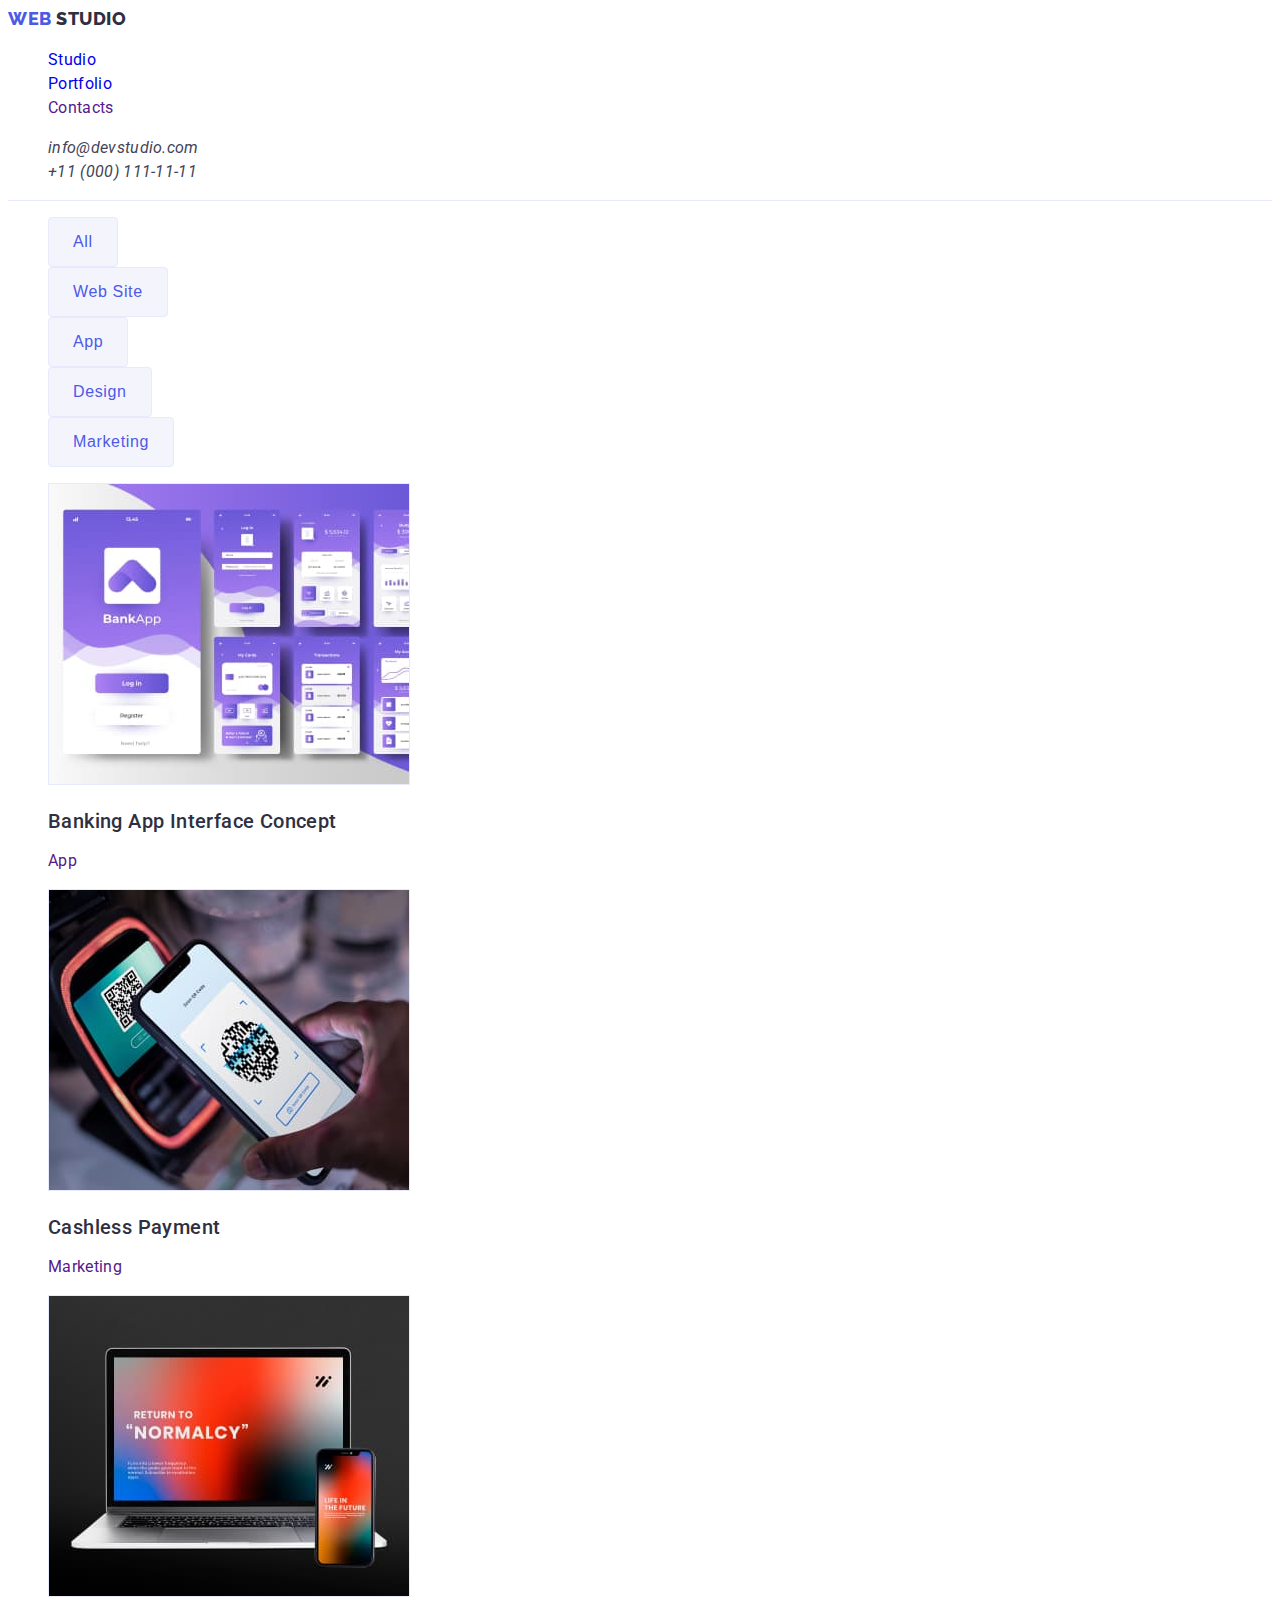
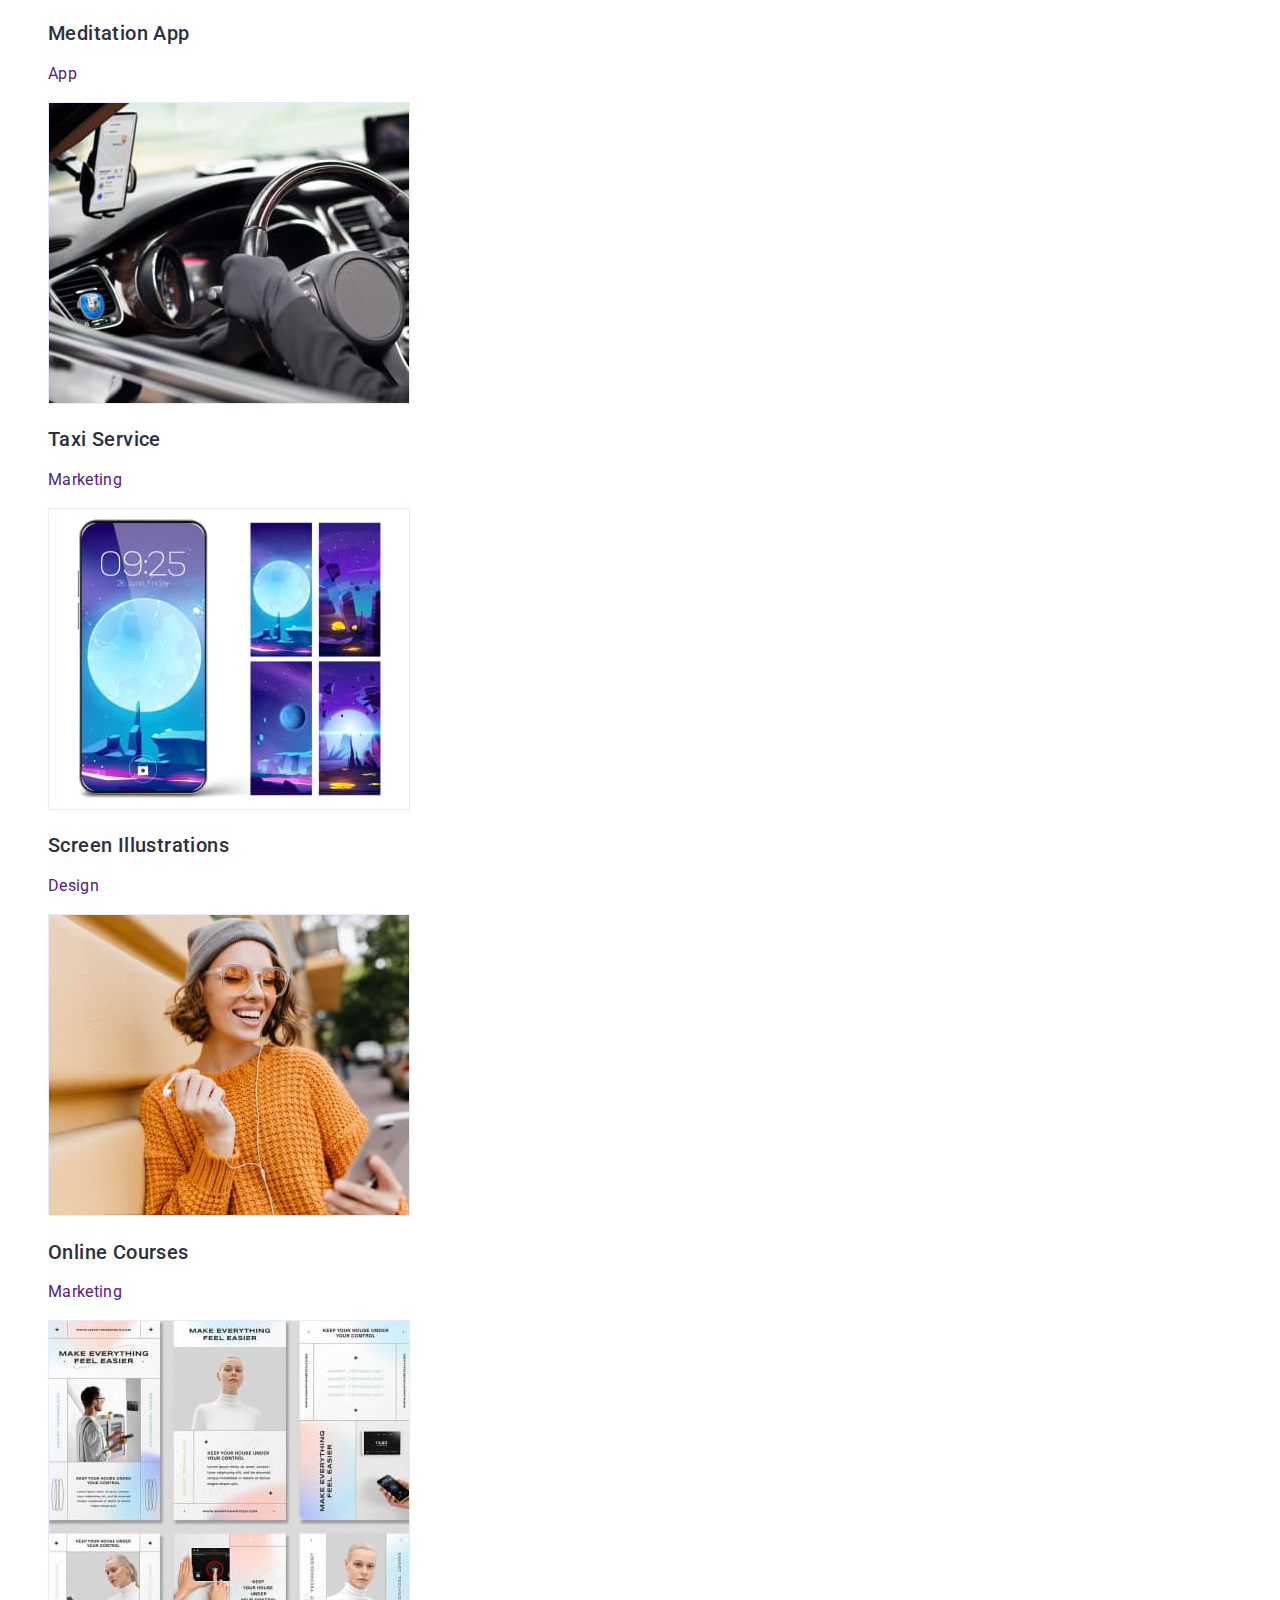
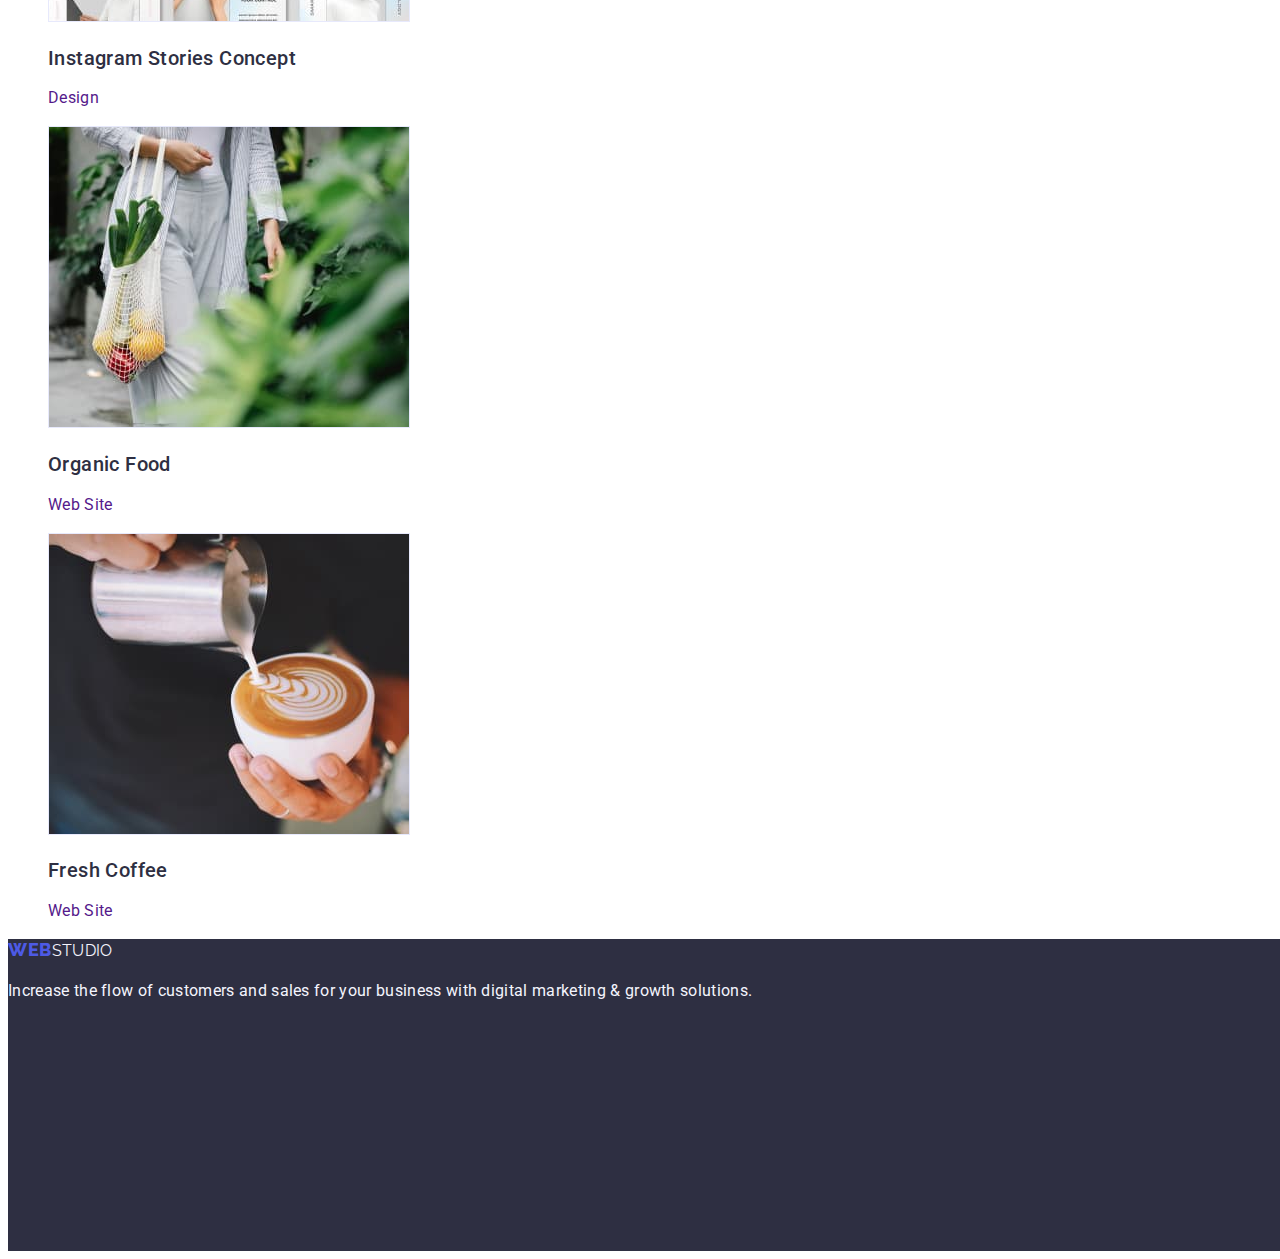
==== portfolio.html @ 2ecec420 "send" ====
<!DOCTYPE html>
<html lang="en">
  <head>
    <meta charset="UTF-8" />
    <meta http-equiv="X-UA-Compatible" content="IE=edge" />
    <meta name="viewport" content="width=device-width, initial-scale=1.0" />
    <title>Portfolio</title>
    <link rel="stylesheet" href="./css/styles.css" />
    <link rel="preconnect" href="https://fonts.googleapis.com" />
    <link rel="preconnect" href="https://fonts.gstatic.com" crossorigin />
    <link
      href="https://fonts.googleapis.com/css2?family=Montserrat:wght@400;700&family=Raleway:wght@800&family=Roboto:wght@400;500;700;900&display=swap"
      rel="stylesheet"
    />
  </head>
  <body>
    <!-- Header section -->
    <header class="header">
      <nav class="navigation">
        <a class="logo link" href="./index.html"
          >Web <span class="colored-studio">Studio</span>
        </a>
        <!-- Navigation section -->
        <ul class="list">
          <li><a class="navigation link" href="./index.html">Studio</a></li>
          <li>
            <a class="navigation link" href="./portfolio.html">Portfolio</a>
          </li>
          <li><a class="navigation link" href="">Contacts</a></li>
        </ul>
      </nav>
      <!-- Contact section -->
      <address class="contact">
        <ul class="list">
          <li>
            <a class="contact-list link" href="mailto:info@devstudio.com">
              info@devstudio.com
            </a>
          </li>
          <li>
            <a class="contact-list link" href="tel:+110001111111">
              +11 (000) 111-11-11
            </a>
          </li>
        </ul>
      </address>
    </header>
    <!-- Filter section -->
    <main>
      <section>
        <h1 hidden>Menu</h1>
        <ul class="list">
          <li><button class="buttons-menu" type="button">All</button></li>
          <li><button class="buttons-menu" type="button">Web Site</button></li>
          <li><button class="buttons-menu" type="button">App</button></li>
          <li><button class="buttons-menu" type="button">Design</button></li>
          <li><button class="buttons-menu" type="button">Marketing</button></li>
        </ul>

        <!-- Menu section -->
        <ul class="list">
          <li>
            <a class="link" href="">
              <img class="portfolio-pics"
                src="./images1/portfolio/img-portfolio-1.jpg"
                alt="Image not found"
              />
              <h2 class="title-list">Banking App Interface Concept</h2>
              <p class="color-list text-sections">App</p>
            </a>
          </li>
          <li>
            <a class="link" href="">
              <img class="portfolio-pics"
                src="./images1/portfolio/img-portfolio-2.jpg"
                alt="Image not found"
              />
              <h2 class="title-list">Cashless Payment</h2>
              <p class="color-list text-sections">Marketing</p>
            </a>
          </li>
          <li>
            <a class="link" href="">
              <img class="portfolio-pics"
                src="./images1/portfolio/img-portfolio-3.jpg"
                alt="Image not found"
              />
              <h2 class="title-list">Meditation App</h2>
              <p class="color-list text-sections">App</p>
            </a>
          </li>
          <li>
            <a class="link" href="">
              <img class="portfolio-pics"
                src="./images1/portfolio/img-portfolio-4.jpg"
                alt="Image not found"
              />
              <h2 class="title-list">Taxi Service</h2>
              <p class="color-list text-sections">Marketing</p>
            </a>
          </li>
          <li>
            <a class="link" href="">
              <img class="portfolio-pics"
                src="./images1/portfolio/img-portfolio-5.jpg"
                alt="Image not found"
              />
              <h2 class="title-list">Screen Illustrations</h2>
              <p class="color-list text-sections">Design</p>
            </a>
          </li>
          <li>
            <a class="link" href="">
              <img class="portfolio-pics"
                src="./images1/portfolio/img-portfolio-6.jpg"
                alt="Image not found"
              />
              <h2 class="title-list">Online Courses</h2>
              <p class="color-list text-sections">Marketing</p>
            </a>
          </li>
          <li>
            <a class="link" href="">
              <img class="portfolio-pics"
                src="./images1/portfolio/img-portfolio-7.jpg"
                alt="Image not found"
              />
              <h2 class="title-list">Instagram Stories Concept</h2>
              <p class="color-list text-sections">Design</p>
            </a>
          </li>
          <li>
            <a class="link" href="">
              <img class="portfolio-pics"
                src="./images1/portfolio/img-portfolio-8.jpg"
                alt="Image not found"
              />
              <h2 class="title-list">Organic Food</h2>
              <p class="color-list text-sections">Web Site</p>
            </a>
          </li>
          <li>
            <a class="link" href="">
              <img class="portfolio-pics"
                src="./images1/portfolio/img-portfolio-9.jpg"
                alt="Image not found"
              />
              <h2 class="title-list">Fresh Coffee</h2>
              <p class="color-list text-sections">Web Site</p>
            </a>
          </li>
        </ul>
      </section>
    </main>
    <!-- Footer section -->
    <footer class="footer">
      <a class="logo link" href="./index.html"
        >Web<span class="footer-studio">Studio</span></a
      >
      <p class="footer-studio">
        Increase the flow of customers and sales for your business with digital
        marketing & growth solutions.
      </p>
    </footer>
  </body>
</html>
---- css/styles.css ----
/* General */

:root {
  --iris-color: #4d5ae5;
  --ocean-color: #404bbf;
  --navy-blue-color: #2e2f42;
  --green-color: #31d0aa;
  --slate-color: #434455;
  --cornflower-color: #e7e9fc;
  --light-slate-color: #8e8f99;
  --cloud-color: #f4f4fd;
  --navy-blue-modal-color: #2e2f42;
  --grey-color: #2e2f42;
  --white-color: #ffffff;
  --dairy-color: #fcfcfc;

  --main-font: "Roboto", sans-serif;
  --secondary-font: "Raleway", sans-serif;
}

/* Reset - скидання */
.link {
  text-decoration: none;
}

.list{
  list-style: none;
}

address{
  text-decoration: none;
}
/* Header */

.header{
  border-bottom: 1px solid #E7E9FC;
}

.logo {
  font-family: var(--secondary-font);
  font-weight: 800;
  font-size: 18px;
  line-height: 1.17;
  letter-spacing: 0.03em;
  color: var(--iris-color);
  text-transform: uppercase;
}

.colored-studio{
  font-weight: 800;
  font-size: 18px;
  line-height: 1.17;
  letter-spacing: 0.03em;
  text-transform: uppercase;
  color: var(--navy-blue-color);
}

.navigation-link {
  font-weight: 500;
  font-size: 16px;
  line-height: 1.5;
  letter-spacing: 0.02em;
  color: var(--navy-blue-color);
}

.navigation-link:hover,
.navigation-link:focus {
color: var(--ocean-color);
}
.team{
  background-color: var(--cloud-color);
  width: 1440px;
  height: 732px;
}

.contact-list{
  color: var(--slate-color);
 
}

/* Body */
body {
  font-family: var(--main-font);
  font-size: 16px;
  line-height: 24px;
  letter-spacing: 0.02em;
  color: #434455;
}



.title-sections{
  font-weight: 700;
  font-size: 36px;
  line-height: 40px;
  letter-spacing: 0.02em;
  text-transform: capitalize;
  color: var(--navy-blue-color);
}

.heading{
  font-style: normal;
  font-weight: 700;
  font-size: 56px;
  line-height: 1.07;
  text-align: center;
  letter-spacing: 0.02em;
  color: white;
}

.solution{
  background-color: var(--navy-blue-color);
}

.button-one{
  color: white;
  background-color: var(--iris-color);
  box-shadow: 0px 4px 4px rgba(0, 0, 0, 0.15);
  border-radius: 4px;
  align-items: center;
  letter-spacing: 0.04em;
  width: 169px;
  height: 56px;
}

.button-one:hover,
.button-one:focus{
  background-color: var(--ocean-color);
}

.title-list{
  font-weight: 500;
  font-size: 20px;
  line-height: 1.2;
  letter-spacing: 0.02em;
  color: var(--navy-blue-color);
}

.text{
  font-weight: 400;
  font-size: 16px;
  line-height: 1.5;
  letter-spacing: 0.02em;
  color: var(--slate-color);
}


.list-four{
  display: flex;
  flex-direction: column;
  justify-content: center;
  align-items: center;
  padding: 0px 0px 32px;
  width: 264px;
  height: 380px;
  background: #FFFFFF;
  box-shadow: 0px 1px 6px rgba(46, 47, 66, 0.08), 0px 1px 1px rgba(46, 47, 66, 0.16), 0px 2px 1px rgba(46, 47, 66, 0.08);
  border-radius: 0px 0px 4px 4px;

}

.pictures{
  border: 1px solid #E7E9FC;
}

.footer{
  background-color: var(--navy-blue-color);
  width: 1440px;
  height: 312px;
  left: 0px;
  top: 2280px;
}

.footer-studio{
font-weight: 400;
font-size: 16px;
line-height: 1.5;
letter-spacing: 0.02em;
color: var(--cloud-color);
}

/* Portfolio */

.portfolio-pics{
  border: 1px solid #E7E9FC;
  width: 360px;
height: 300px;
left: 0px;
top: 0px;
}

.buttons-menu{
  background-color: var(--cloud-color);
  border: 1px solid #E7E9FC;
  border-radius: 4px;
  color: var(--iris-color);
  font-weight: 500;
  font-size: 16px;
  line-height: 1.5;
  display: flex;
  align-items: center;
  text-align: center;
  letter-spacing: 0.04em;
  padding: 12px 24px;
}

.buttons-menu:hover,
.buttons-menu:focus {
background-color: var(--ocean-color);
color: white;
letter-spacing: 0.04em;
}
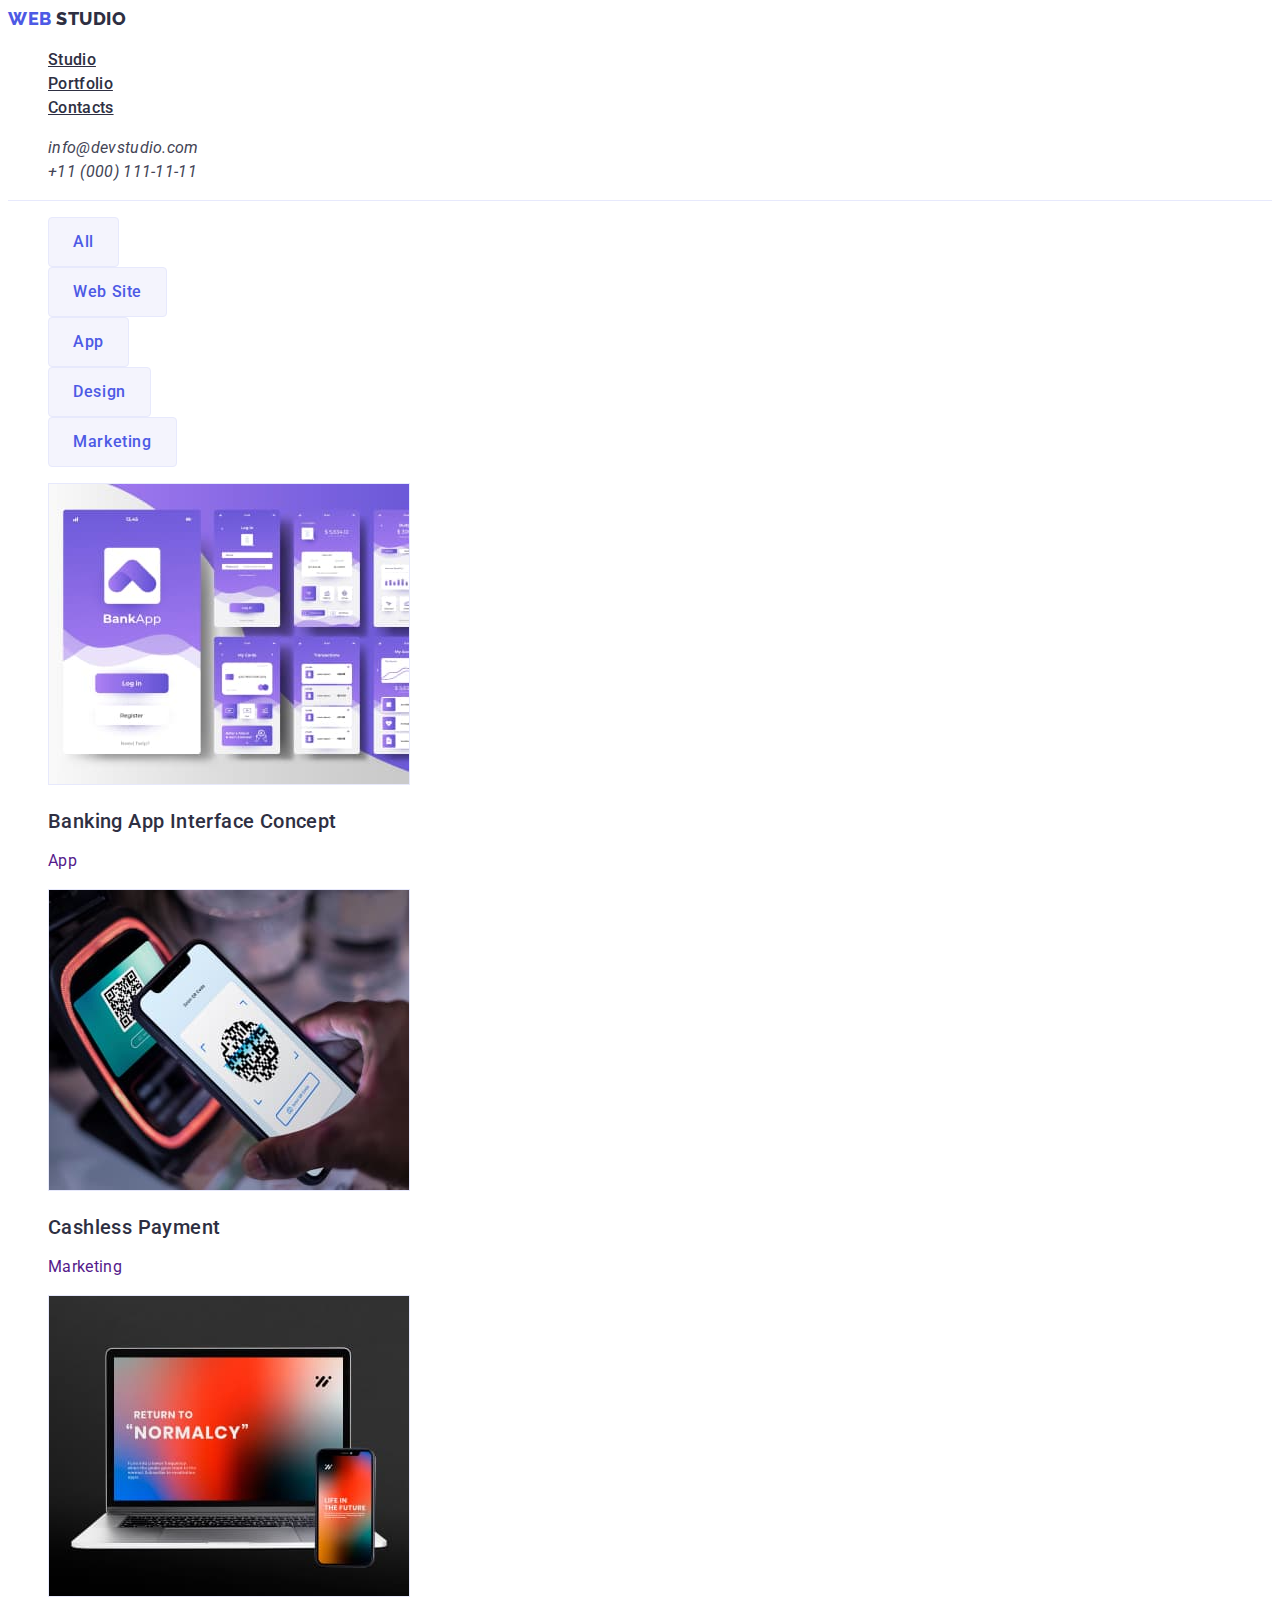
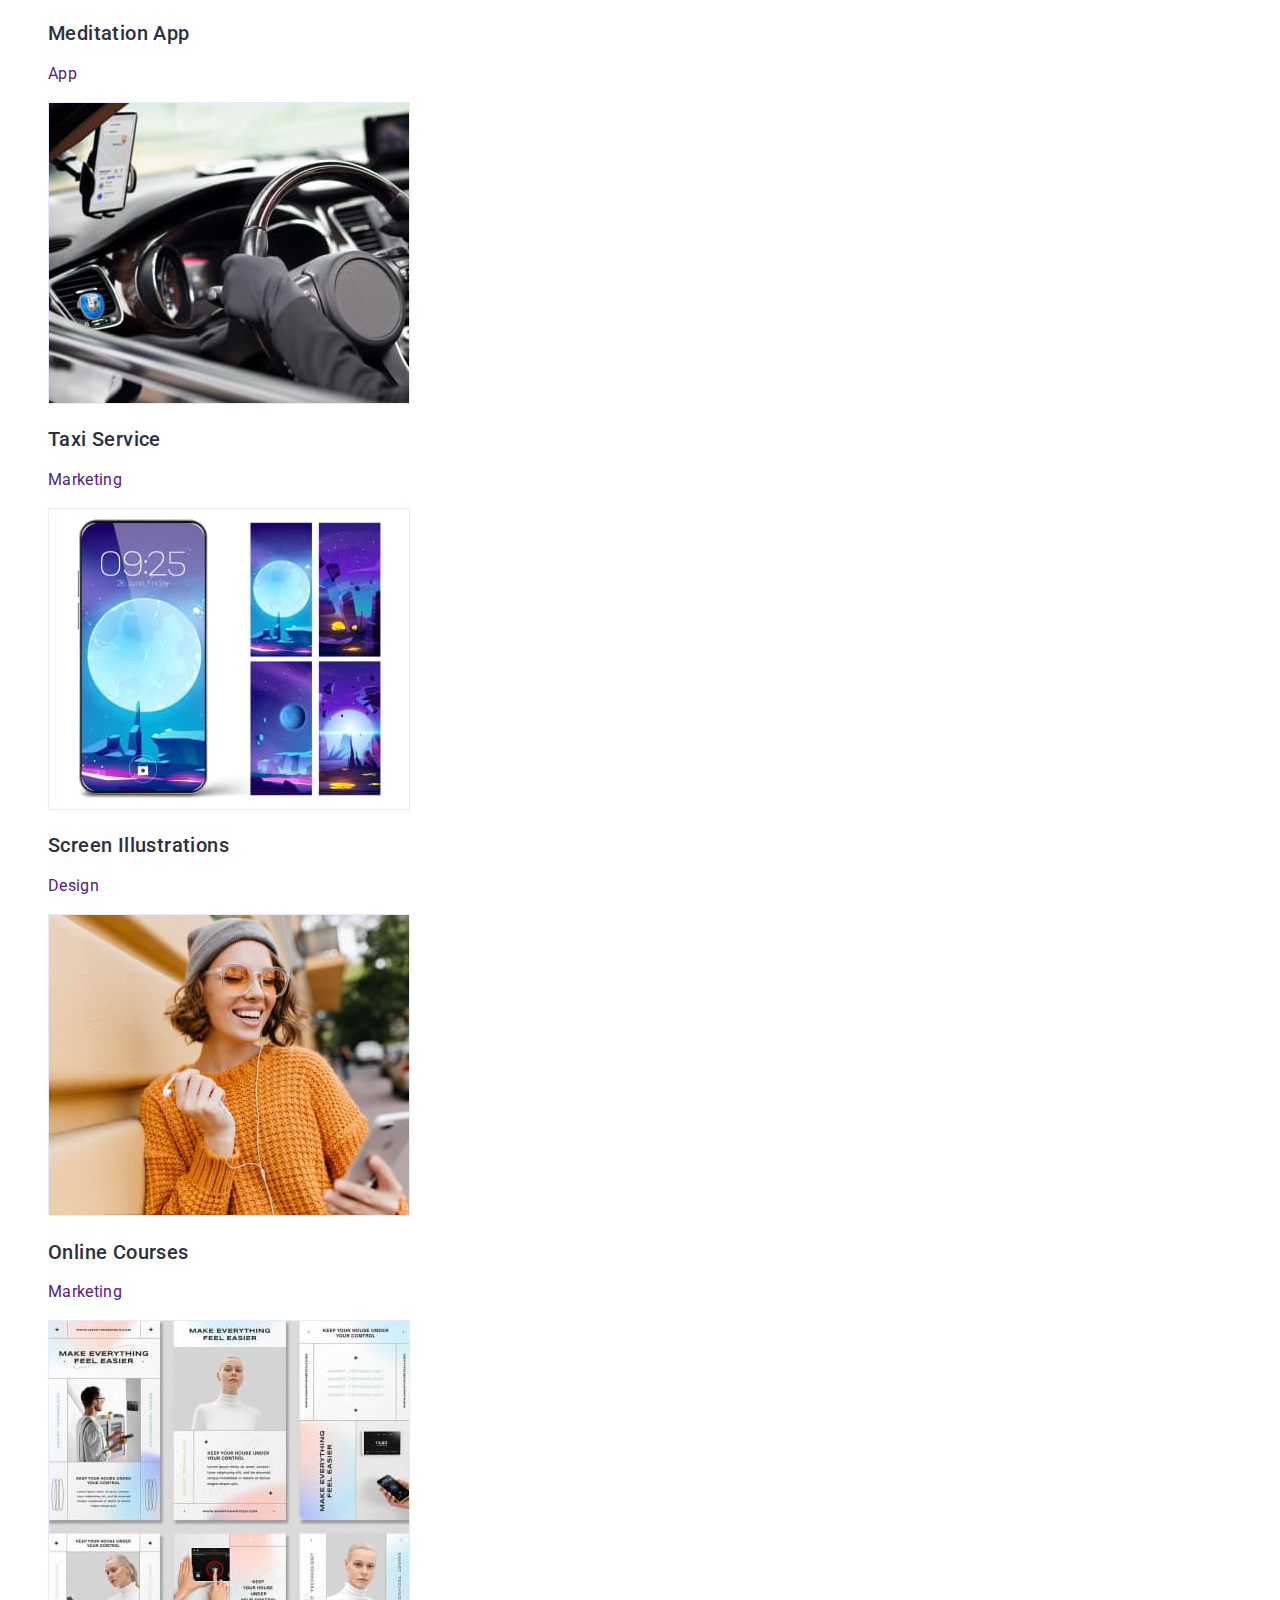
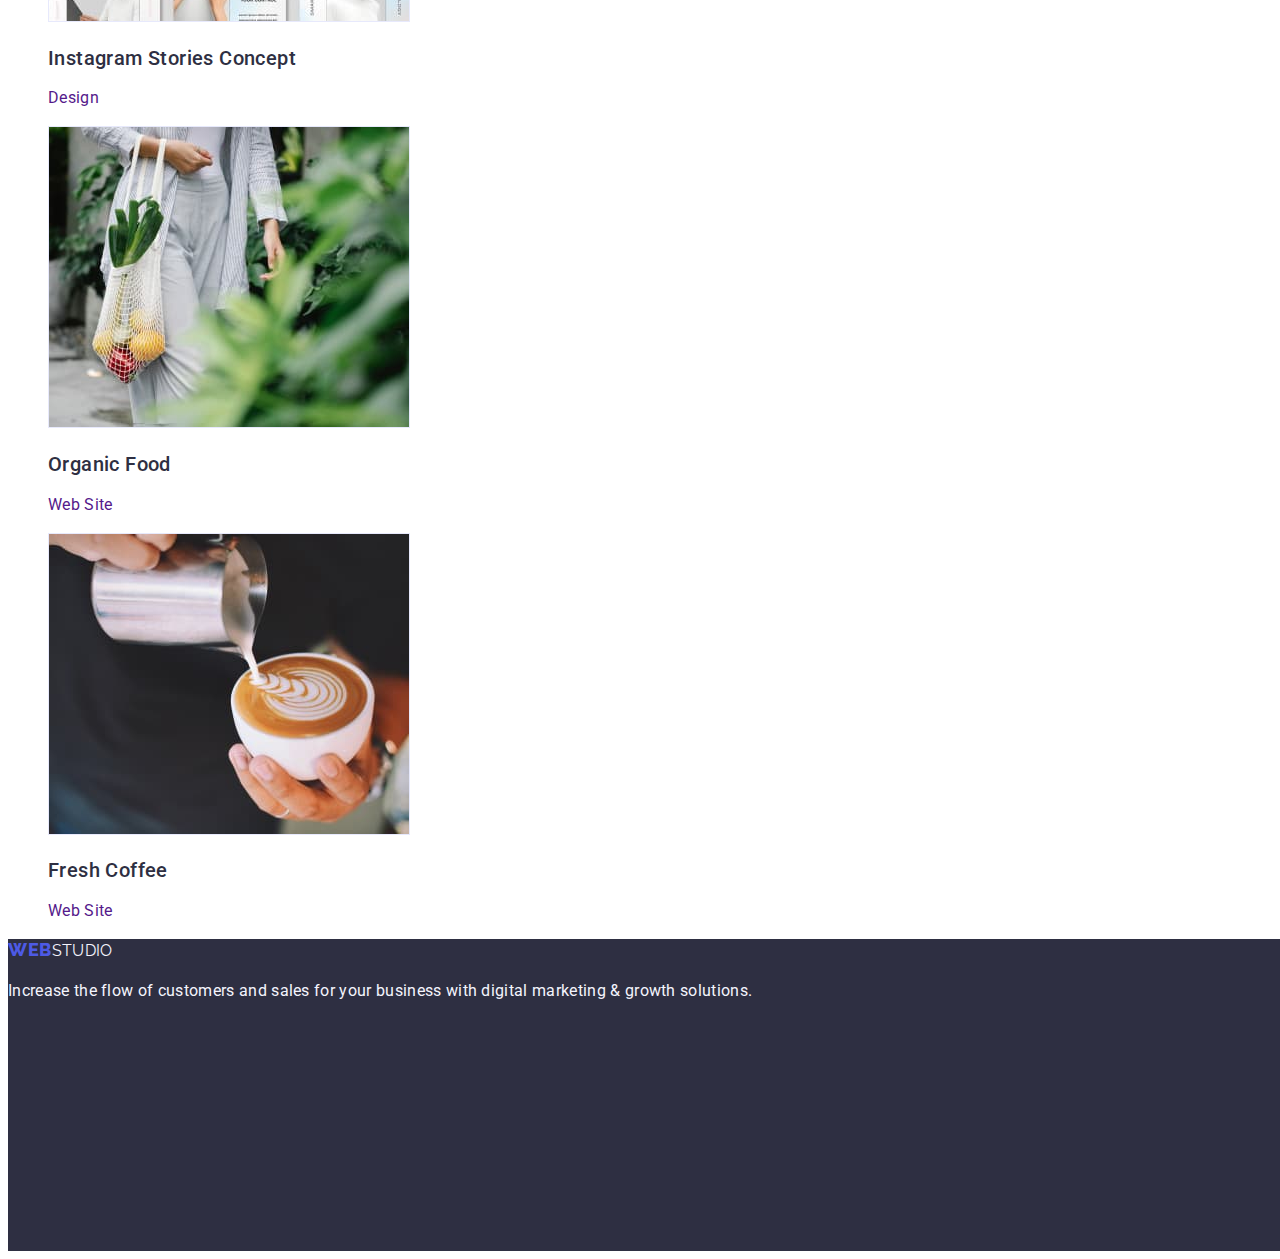
==== commit f07553cb: "Update portfolio.html" ====
--- a/portfolio.html
+++ b/portfolio.html
@@ -22,11 +22,11 @@
         </a>
         <!-- Navigation section -->
         <ul class="list">
-          <li><a class="navigation link" href="./index.html">Studio</a></li>
+          <li><a class="navigation-link" href="./index.html">Studio</a></li>
           <li>
-            <a class="navigation link" href="./portfolio.html">Portfolio</a>
+            <a class="navigation-link" href="./portfolio.html">Portfolio</a>
           </li>
-          <li><a class="navigation link" href="">Contacts</a></li>
+          <li><a class="navigation-link" href="">Contacts</a></li>
         </ul>
       </nav>
       <!-- Contact section -->
--- a/css/styles.css
+++ b/css/styles.css
@@ -121,6 +121,8 @@
   letter-spacing: 0.04em;
   width: 169px;
   height: 56px;
+  font-family: inherit;
+  cursor: pointer;
 }
 
 .button-one:hover,
@@ -199,9 +201,11 @@
   line-height: 1.5;
   display: flex;
   align-items: center;
-  text-align: center;
   letter-spacing: 0.04em;
   padding: 12px 24px;
+  font-family: inherit;
+  cursor: pointer;
+  
 }
 
 .buttons-menu:hover,
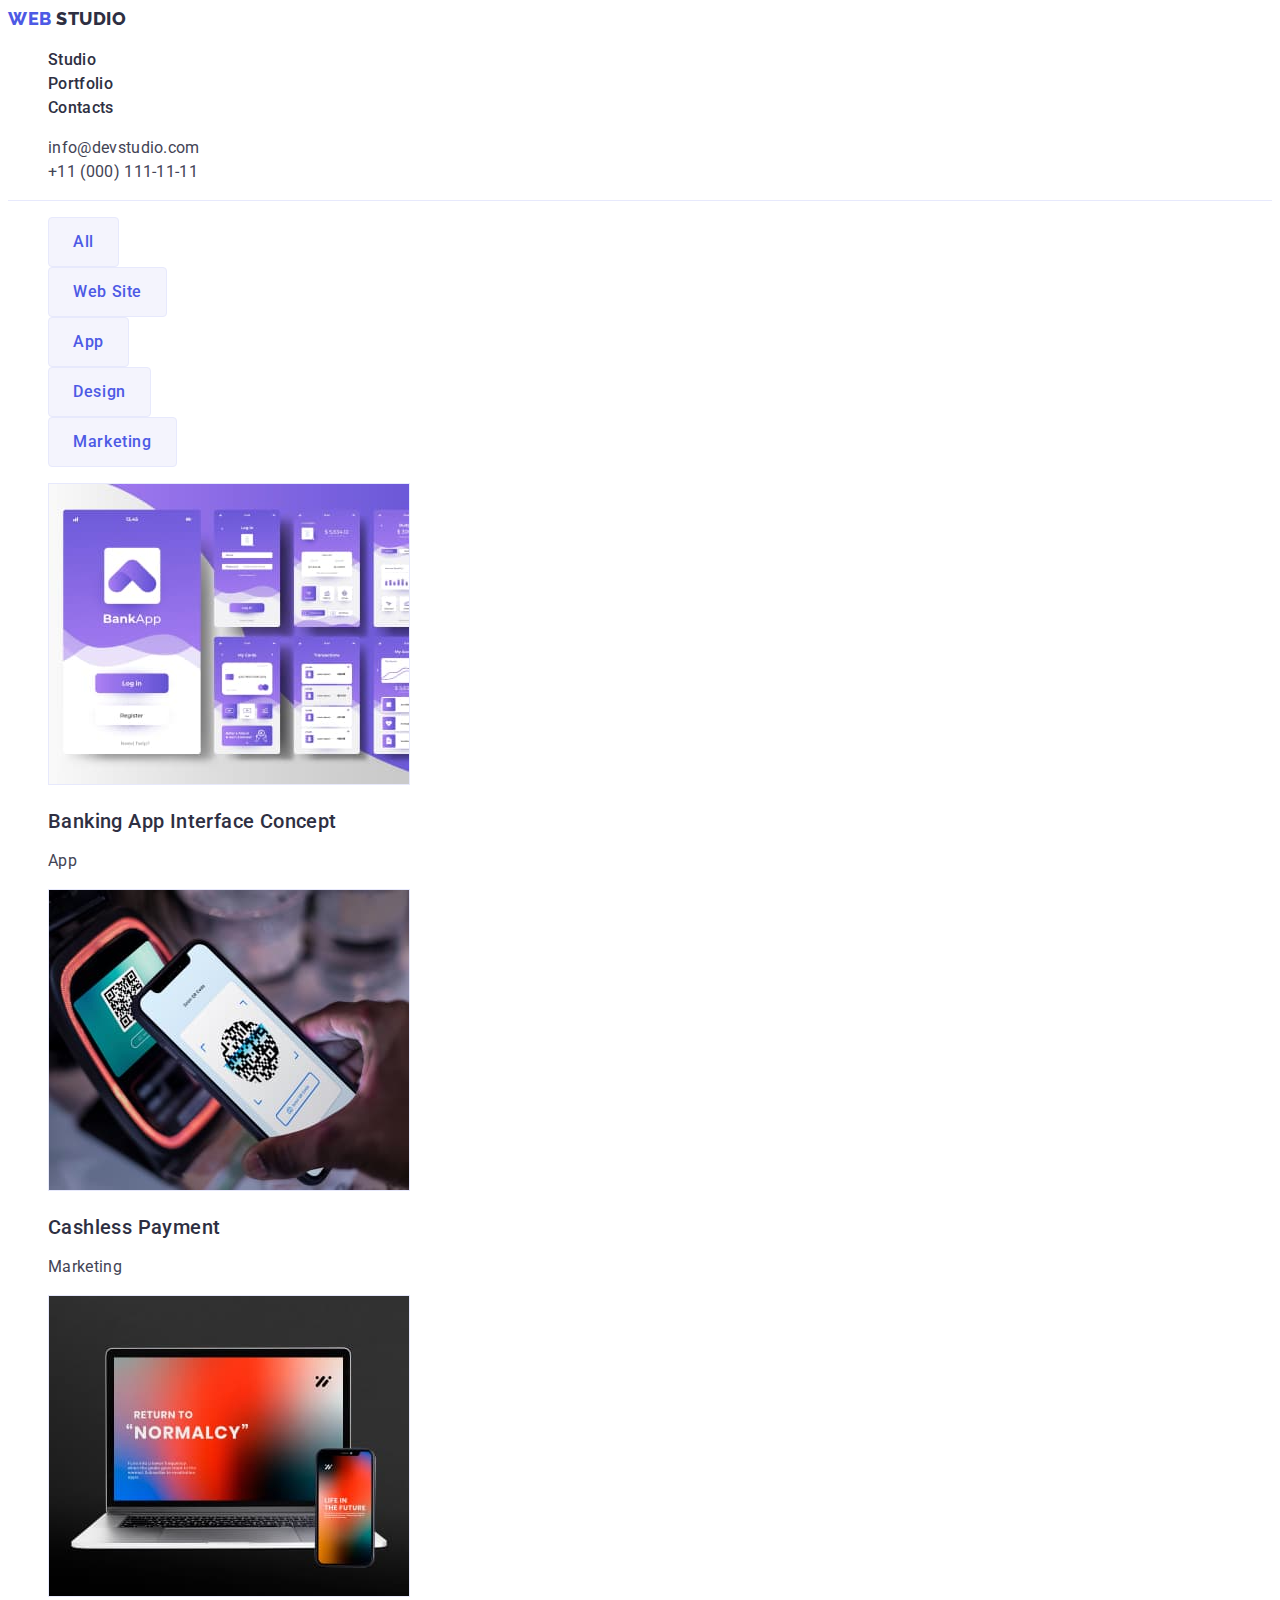
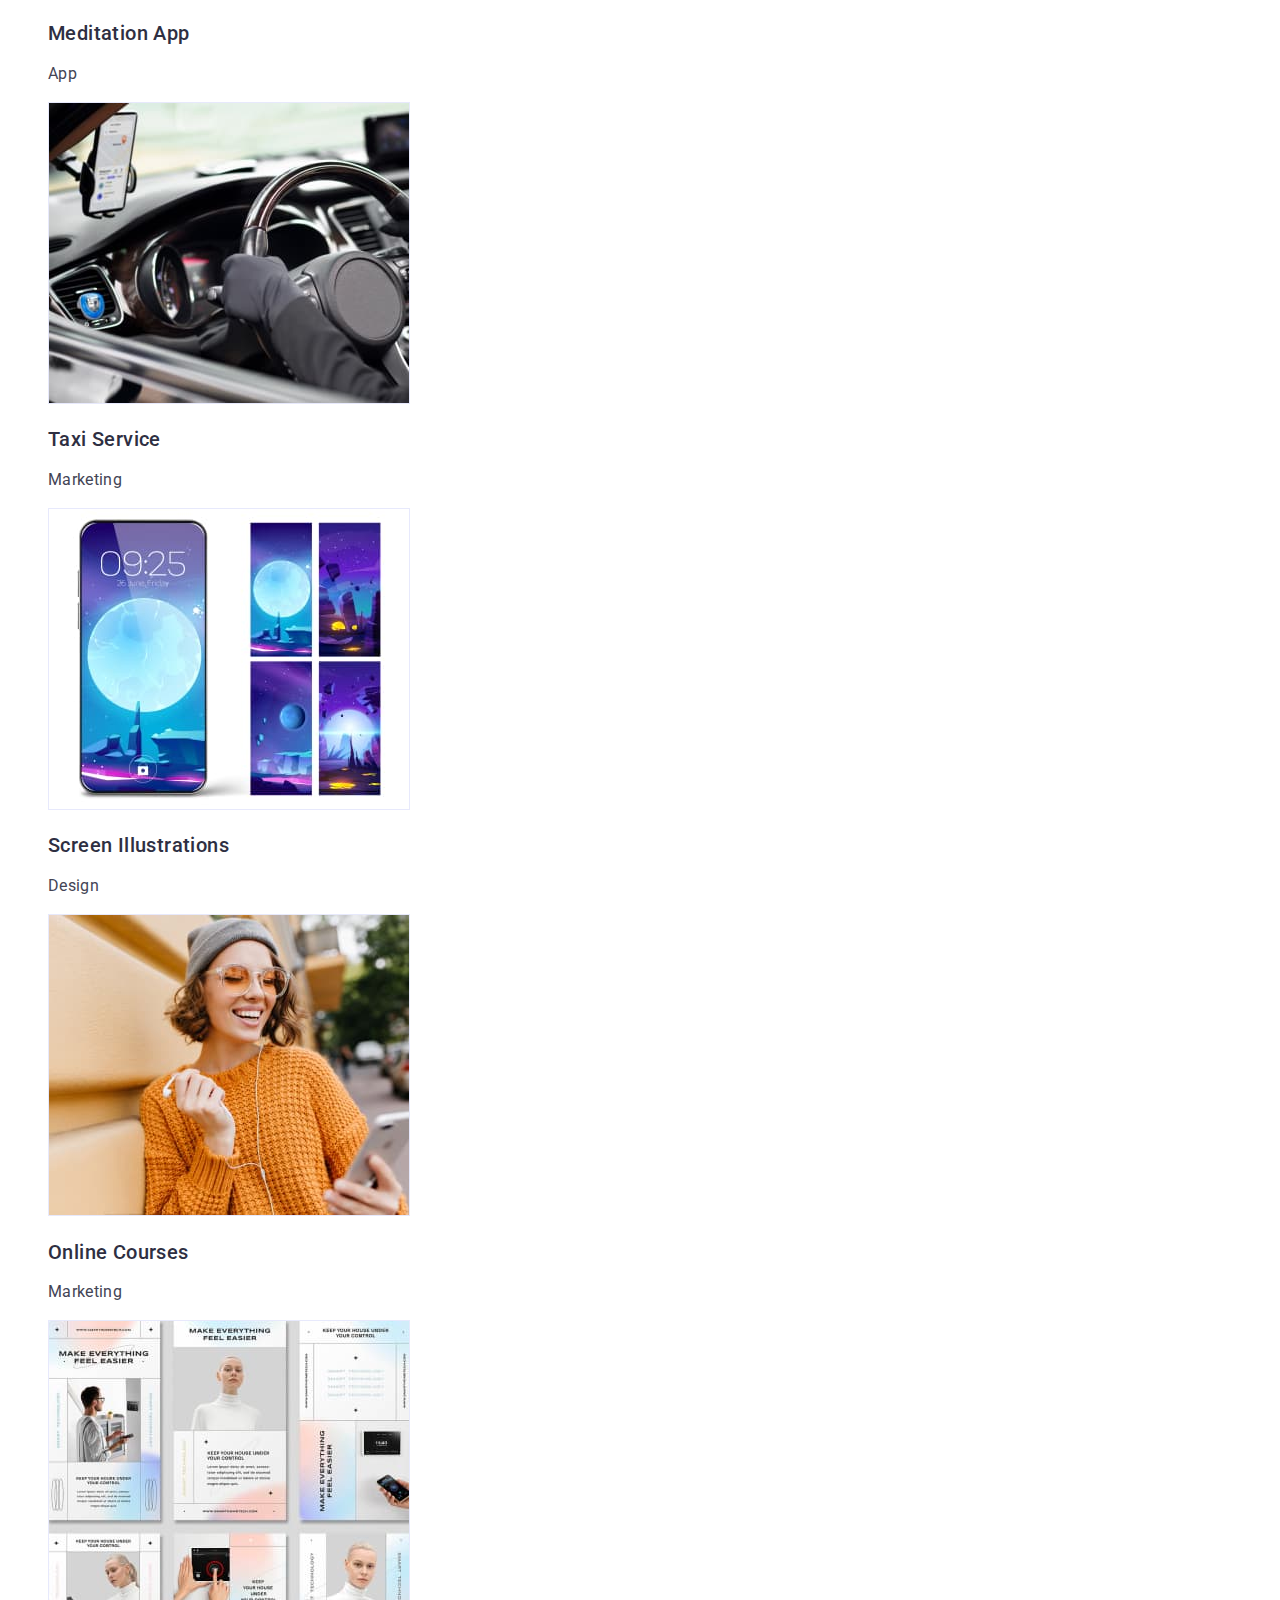
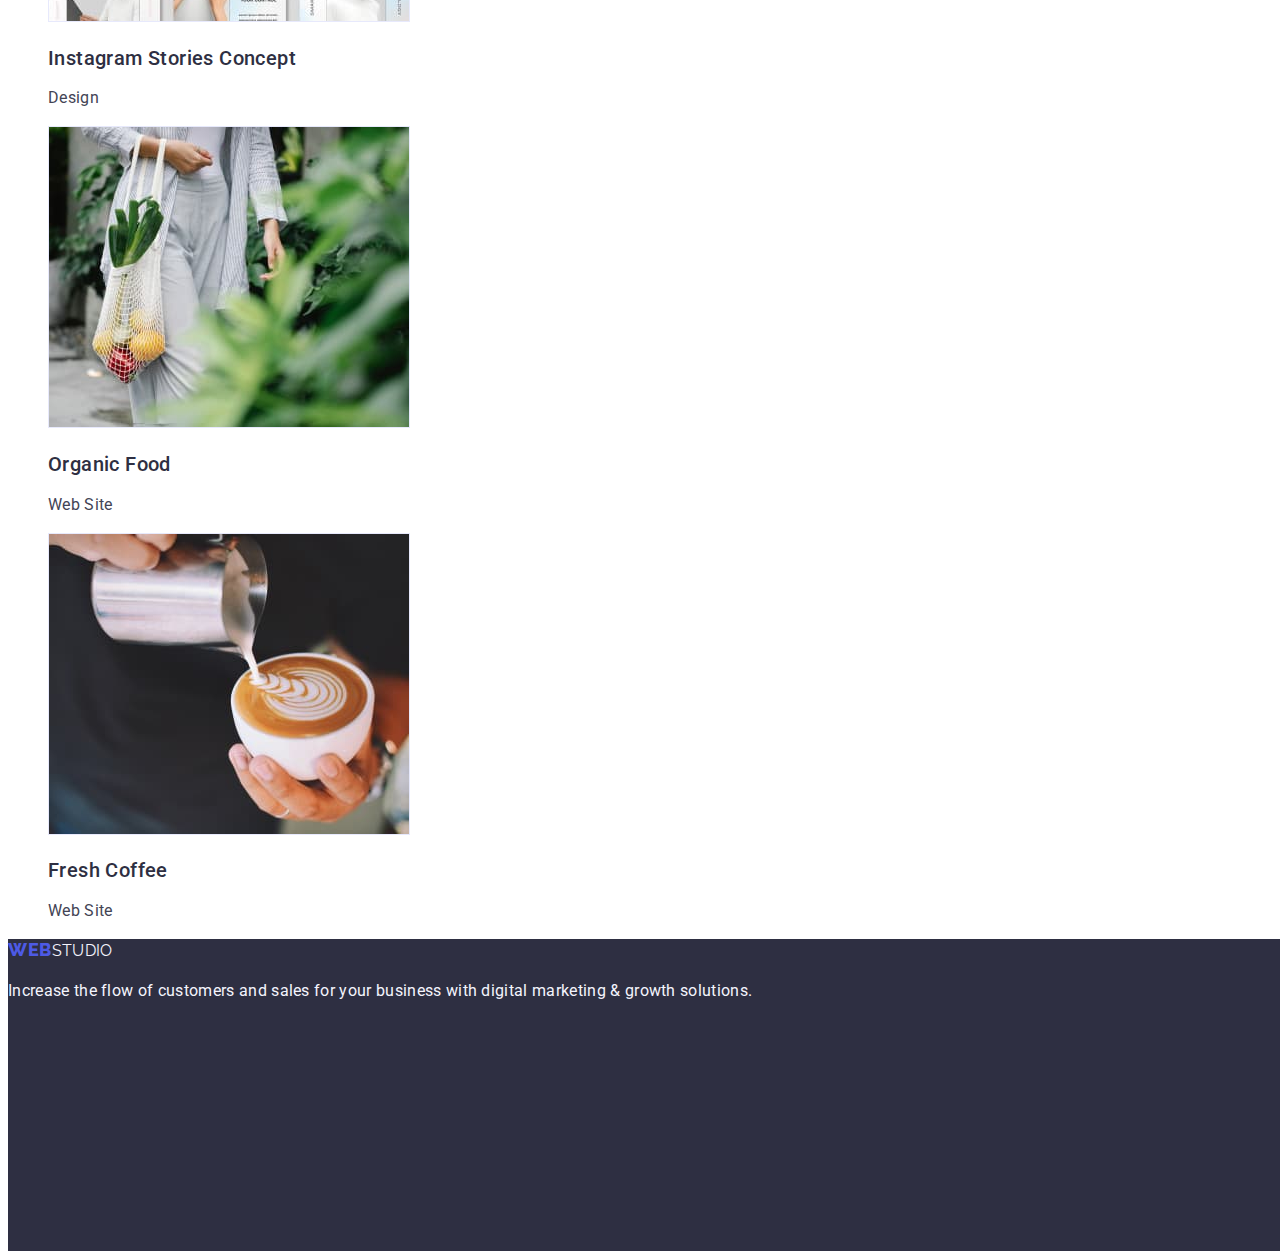
==== commit 0f0af5b0: "try2" ====
--- a/portfolio.html
+++ b/portfolio.html
@@ -30,7 +30,7 @@
         </ul>
       </nav>
       <!-- Contact section -->
-      <address class="contact">
+      <address class="contact link">
         <ul class="list">
           <li>
             <a class="contact-list link" href="mailto:info@devstudio.com">
--- a/css/styles.css
+++ b/css/styles.css
@@ -61,7 +61,16 @@
   line-height: 1.5;
   letter-spacing: 0.02em;
   color: var(--navy-blue-color);
-}
+  text-decoration: none;
+
+}
+
+
+.contact-list:hover,
+.contact-list:focus{
+color: var(--ocean-color);
+}
+
 
 .navigation-link:hover,
 .navigation-link:focus {
@@ -75,7 +84,12 @@
 
 .contact-list{
   color: var(--slate-color);
- 
+  font-style: normal;
+}
+
+.contact{
+  font-style: normal;
+  text-decoration: none;
 }
 
 /* Body */
@@ -85,6 +99,7 @@
   line-height: 24px;
   letter-spacing: 0.02em;
   color: #434455;
+  background-color: #FFFFFF;
 }
 
 
@@ -96,6 +111,8 @@
   letter-spacing: 0.02em;
   text-transform: capitalize;
   color: var(--navy-blue-color);
+  line-height: 1.11;
+  text-align: center;
 }
 
 .heading{
@@ -123,6 +140,10 @@
   height: 56px;
   font-family: inherit;
   cursor: pointer;
+  font-weight: 500;
+  font-size: 16px;
+  line-height: 1.5;
+  letter-spacing: 0.04em;
 }
 
 .button-one:hover,
@@ -213,4 +234,8 @@
 background-color: var(--ocean-color);
 color: white;
 letter-spacing: 0.04em;
+}
+
+.color-list{
+  color: var(--slate-color);
 }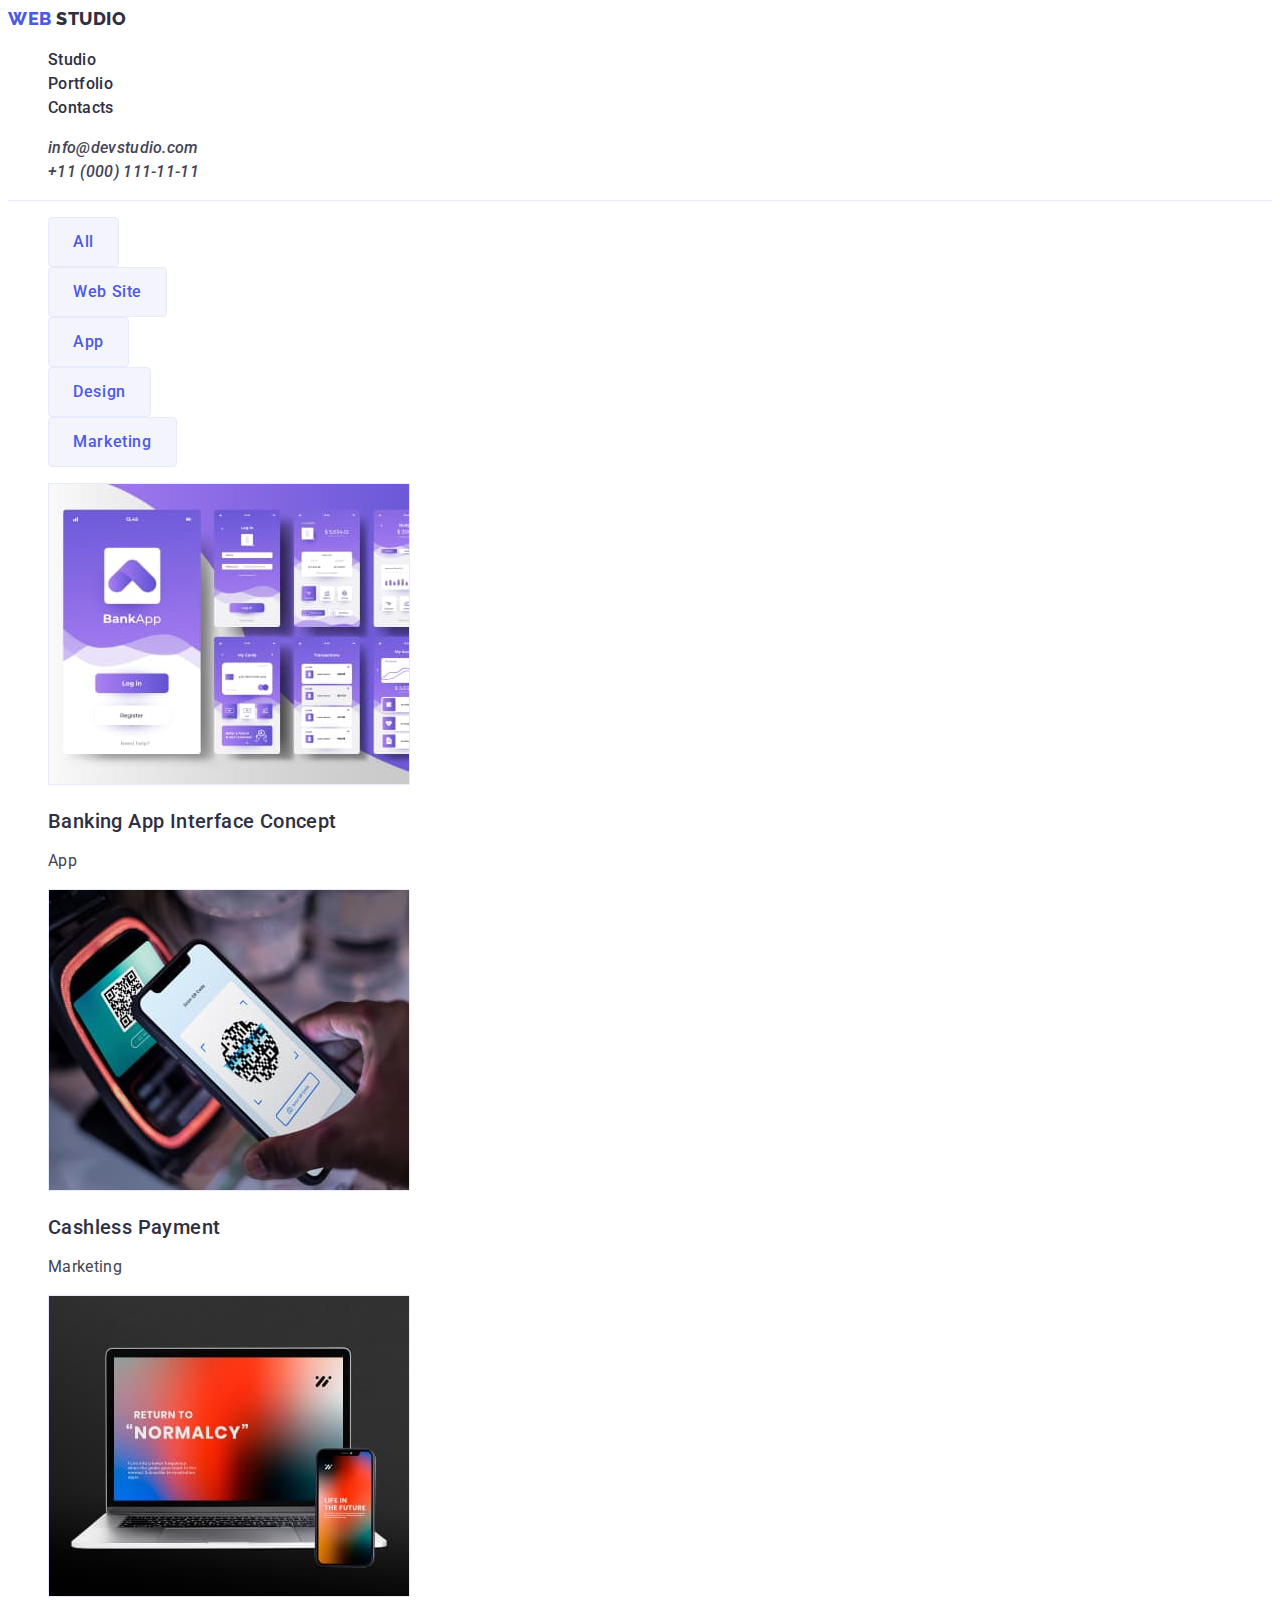
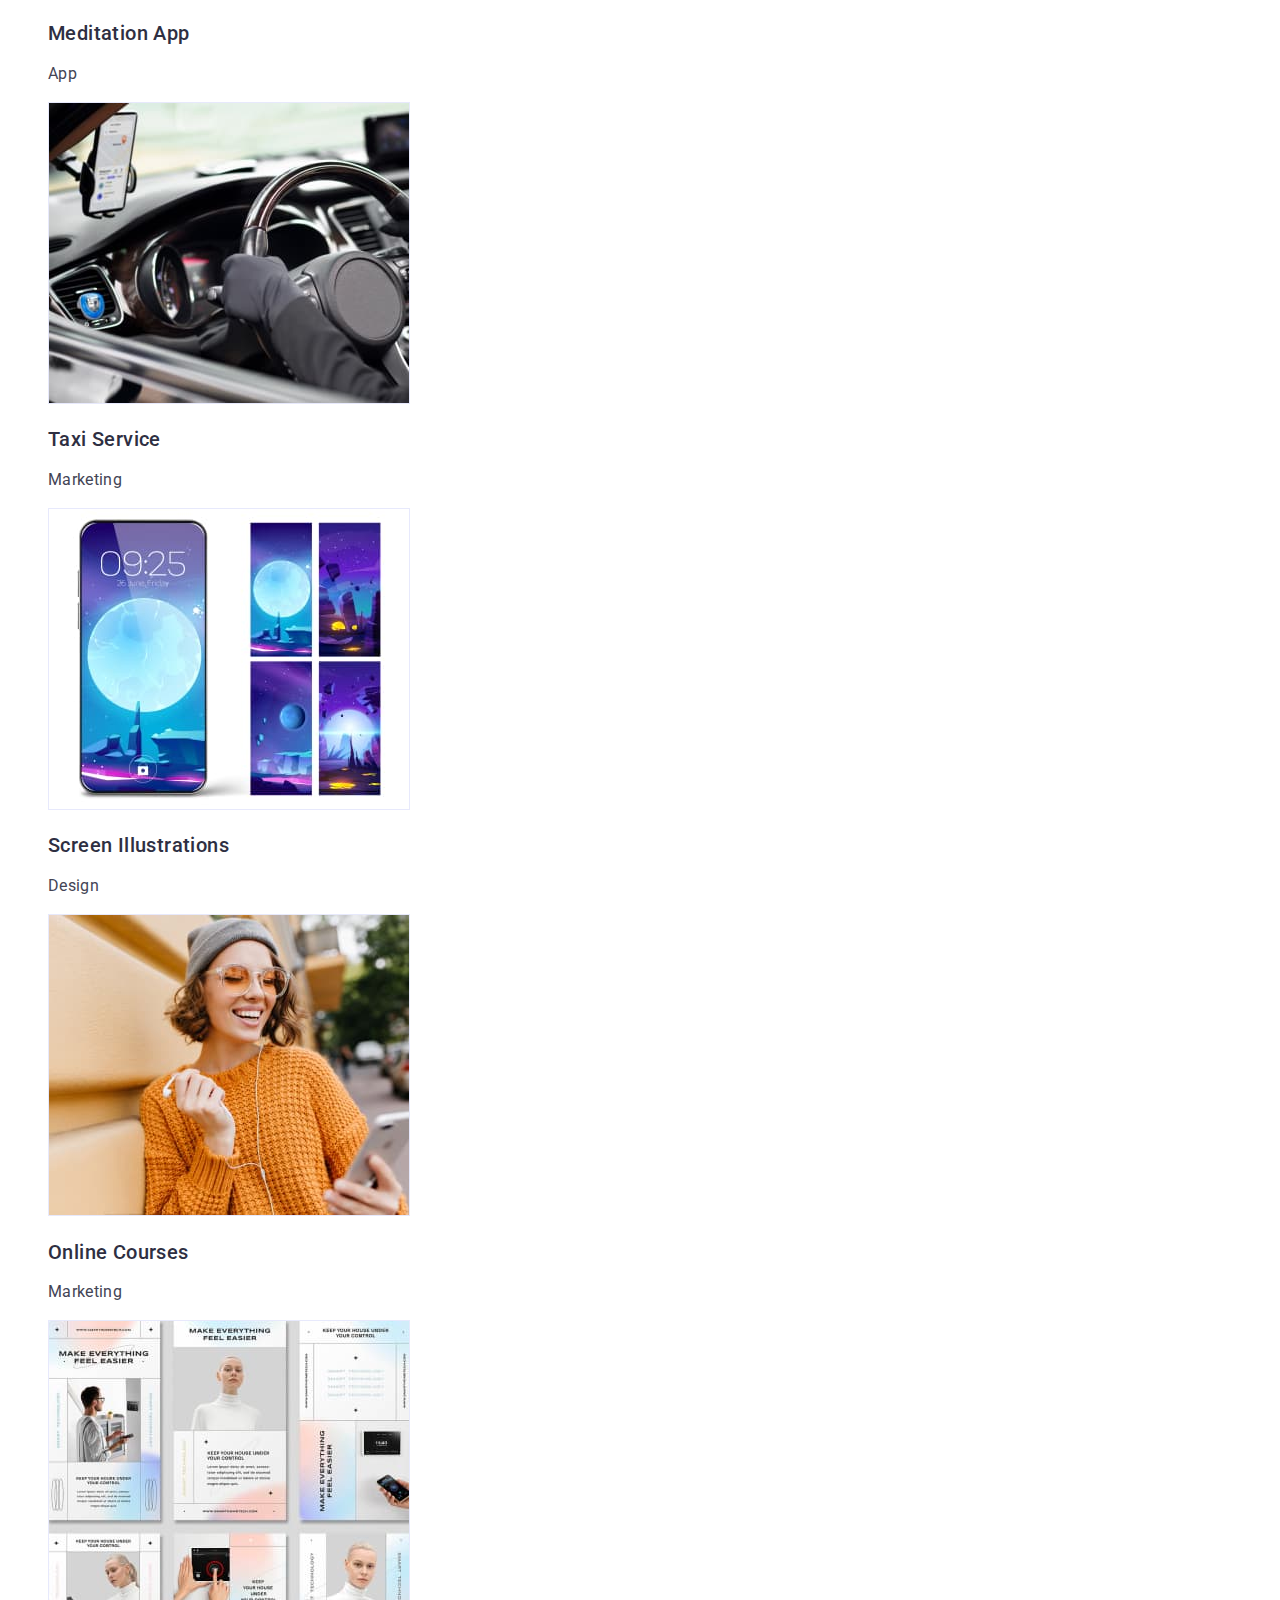
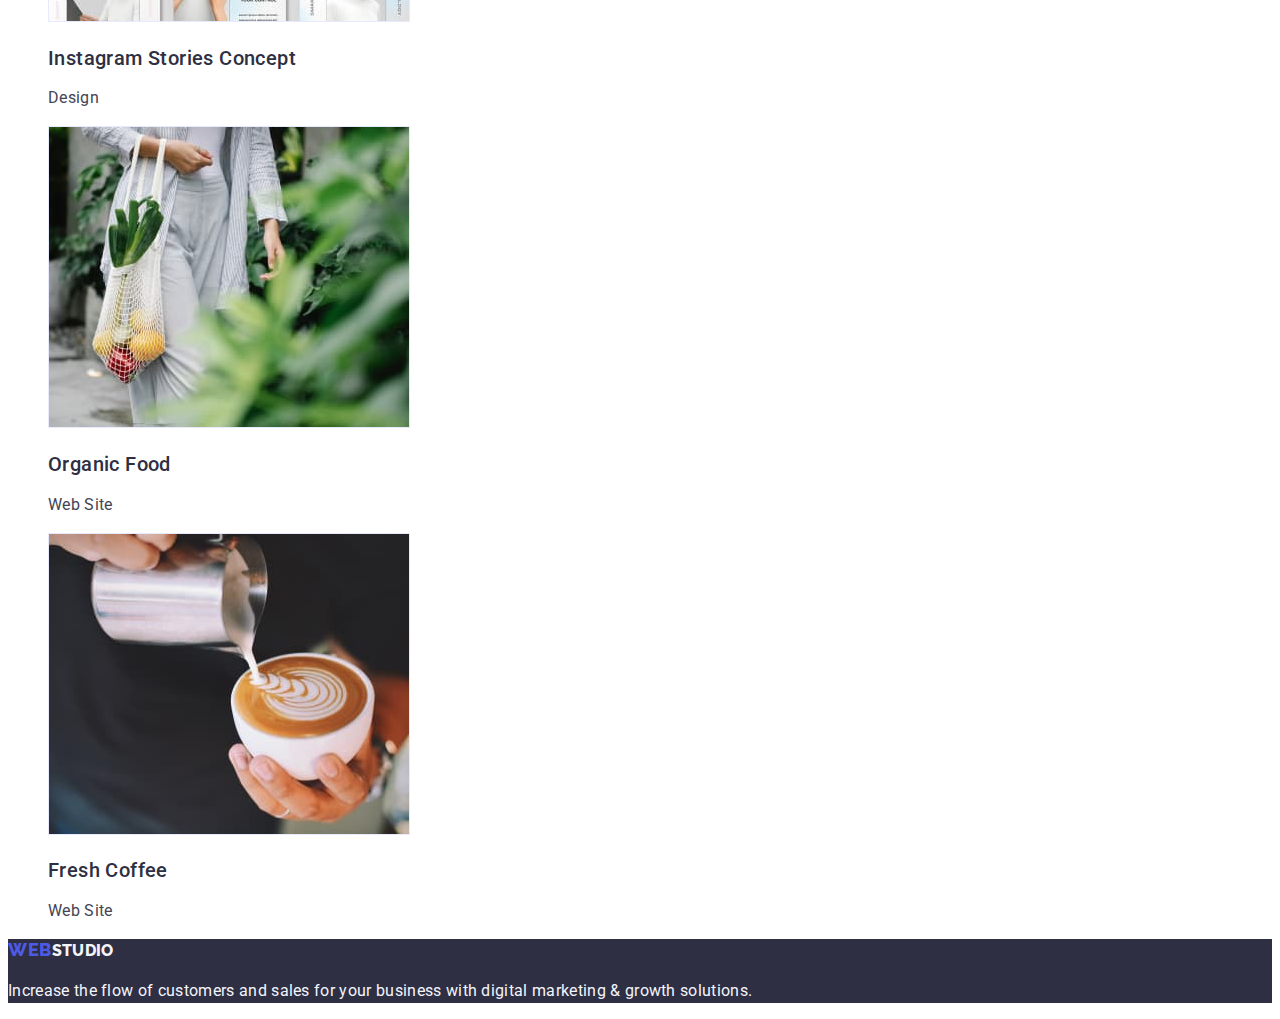
==== commit 86b25355: "new try" ====
--- a/portfolio.html
+++ b/portfolio.html
@@ -22,15 +22,15 @@
         </a>
         <!-- Navigation section -->
         <ul class="list">
-          <li><a class="navigation-link" href="./index.html">Studio</a></li>
+          <li><a class="pages link" href="./index.html">Studio</a></li>
           <li>
-            <a class="navigation-link" href="./portfolio.html">Portfolio</a>
+            <a class="pages link" href="./portfolio.html">Portfolio</a>
           </li>
-          <li><a class="navigation-link" href="">Contacts</a></li>
+          <li><a class="pages link" href="">Contacts</a></li>
         </ul>
       </nav>
       <!-- Contact section -->
-      <address class="contact link">
+      <address class="contact">
         <ul class="list">
           <li>
             <a class="contact-list link" href="mailto:info@devstudio.com">
@@ -66,7 +66,7 @@
                 alt="Image not found"
               />
               <h2 class="title-list">Banking App Interface Concept</h2>
-              <p class="color-list text-sections">App</p>
+              <p class="card-list text-sections">App</p>
             </a>
           </li>
           <li>
@@ -76,7 +76,7 @@
                 alt="Image not found"
               />
               <h2 class="title-list">Cashless Payment</h2>
-              <p class="color-list text-sections">Marketing</p>
+              <p class="card-list text-sections">Marketing</p>
             </a>
           </li>
           <li>
@@ -86,7 +86,7 @@
                 alt="Image not found"
               />
               <h2 class="title-list">Meditation App</h2>
-              <p class="color-list text-sections">App</p>
+              <p class="card-list text-sections">App</p>
             </a>
           </li>
           <li>
@@ -96,7 +96,7 @@
                 alt="Image not found"
               />
               <h2 class="title-list">Taxi Service</h2>
-              <p class="color-list text-sections">Marketing</p>
+              <p class="card-list text-sections">Marketing</p>
             </a>
           </li>
           <li>
@@ -106,7 +106,7 @@
                 alt="Image not found"
               />
               <h2 class="title-list">Screen Illustrations</h2>
-              <p class="color-list text-sections">Design</p>
+              <p class="card-list text-sections">Design</p>
             </a>
           </li>
           <li>
@@ -116,7 +116,7 @@
                 alt="Image not found"
               />
               <h2 class="title-list">Online Courses</h2>
-              <p class="color-list text-sections">Marketing</p>
+              <p class="card-list text-sections">Marketing</p>
             </a>
           </li>
           <li>
@@ -126,7 +126,7 @@
                 alt="Image not found"
               />
               <h2 class="title-list">Instagram Stories Concept</h2>
-              <p class="color-list text-sections">Design</p>
+              <p class="card-list text-sections">Design</p>
             </a>
           </li>
           <li>
@@ -136,7 +136,7 @@
                 alt="Image not found"
               />
               <h2 class="title-list">Organic Food</h2>
-              <p class="color-list text-sections">Web Site</p>
+              <p class="card-list text-sections">Web Site</p>
             </a>
           </li>
           <li>
@@ -146,7 +146,7 @@
                 alt="Image not found"
               />
               <h2 class="title-list">Fresh Coffee</h2>
-              <p class="color-list text-sections">Web Site</p>
+              <p class="card-list text-sections">Web Site</p>
             </a>
           </li>
         </ul>
--- a/css/styles.css
+++ b/css/styles.css
@@ -19,21 +19,24 @@
 }
 
 /* Reset - скидання */
-.link {
+.link{
+  color: currentColor;
   text-decoration: none;
-}
-
+  
+}
 .list{
   list-style: none;
 }
 
-address{
-  text-decoration: none;
-}
+
 /* Header */
 
-.header{
-  border-bottom: 1px solid #E7E9FC;
+.header {
+  border-bottom: 1px solid #e7e9fc;
+}
+
+.colored-studio {
+  color: var(--navy-blue-color);
 }
 
 .logo {
@@ -46,77 +49,49 @@
   text-transform: uppercase;
 }
 
-.colored-studio{
-  font-weight: 800;
-  font-size: 18px;
-  line-height: 1.17;
-  letter-spacing: 0.03em;
-  text-transform: uppercase;
-  color: var(--navy-blue-color);
-}
-
-.navigation-link {
+.pages {
   font-weight: 500;
   font-size: 16px;
   line-height: 1.5;
   letter-spacing: 0.02em;
   color: var(--navy-blue-color);
   text-decoration: none;
-
-}
-
+}
+
+.pages:hover,
+.pages:focus {
+  color: var(--ocean-color);
+}
+
+.contact-list {
+  font-weight: 500;
+  font-size: 16px;
+  line-height: 1.5;
+  letter-spacing: 0.02em;
+  color: var(--slate-color);
+  
+}
 
 .contact-list:hover,
-.contact-list:focus{
-color: var(--ocean-color);
-}
-
-
-.navigation-link:hover,
-.navigation-link:focus {
-color: var(--ocean-color);
-}
-.team{
-  background-color: var(--cloud-color);
-  width: 1440px;
-  height: 732px;
-}
-
-.contact-list{
-  color: var(--slate-color);
-  font-style: normal;
-}
-
-.contact{
-  font-style: normal;
-  text-decoration: none;
-}
-
+.contact-list:focus {
+  color: var(--ocean-color);
+}
 /* Body */
+
 body {
   font-family: var(--main-font);
   font-size: 16px;
   line-height: 24px;
   letter-spacing: 0.02em;
   color: #434455;
-  background-color: #FFFFFF;
-}
-
-
-
-.title-sections{
-  font-weight: 700;
-  font-size: 36px;
-  line-height: 40px;
-  letter-spacing: 0.02em;
-  text-transform: capitalize;
-  color: var(--navy-blue-color);
-  line-height: 1.11;
-  text-align: center;
-}
-
-.heading{
-  font-style: normal;
+  background-color: #ffffff;
+}
+
+.solution {
+  background-color: var(--navy-blue-color);
+}
+
+.heading {
   font-weight: 700;
   font-size: 56px;
   line-height: 1.07;
@@ -125,19 +100,11 @@
   color: white;
 }
 
-.solution{
-  background-color: var(--navy-blue-color);
-}
-
-.button-one{
+.button-one {
   color: white;
   background-color: var(--iris-color);
   box-shadow: 0px 4px 4px rgba(0, 0, 0, 0.15);
   border-radius: 4px;
-  align-items: center;
-  letter-spacing: 0.04em;
-  width: 169px;
-  height: 56px;
   font-family: inherit;
   cursor: pointer;
   font-weight: 500;
@@ -147,11 +114,11 @@
 }
 
 .button-one:hover,
-.button-one:focus{
+.button-one:focus {
   background-color: var(--ocean-color);
 }
 
-.title-list{
+.title-list {
   font-weight: 500;
   font-size: 20px;
   line-height: 1.2;
@@ -159,62 +126,64 @@
   color: var(--navy-blue-color);
 }
 
-.text{
-  font-weight: 400;
+.text {
   font-size: 16px;
   line-height: 1.5;
   letter-spacing: 0.02em;
   color: var(--slate-color);
 }
 
-
-.list-four{
-  display: flex;
-  flex-direction: column;
-  justify-content: center;
-  align-items: center;
+.title-sections {
+  font-weight: 700;
+  font-size: 36px;
+  line-height: 1.11;
+  text-align: center;
+  letter-spacing: 0.02em;
+  text-transform: capitalize;
+  color: var(--navy-blue-color);
+ }
+
+ .pictures {
+  border: 1px solid #e7e9fc;
+}
+ .team {
+  background-color: var(--cloud-color);
+}
+
+.list-four {
+  background: var(--white-color);
   padding: 0px 0px 32px;
-  width: 264px;
-  height: 380px;
-  background: #FFFFFF;
-  box-shadow: 0px 1px 6px rgba(46, 47, 66, 0.08), 0px 1px 1px rgba(46, 47, 66, 0.16), 0px 2px 1px rgba(46, 47, 66, 0.08);
+  box-shadow: 0px 1px 6px rgba(46, 47, 66, 0.08),
+    0px 1px 1px rgba(46, 47, 66, 0.16), 0px 2px 1px rgba(46, 47, 66, 0.08);
   border-radius: 0px 0px 4px 4px;
-
-}
-
-.pictures{
-  border: 1px solid #E7E9FC;
-}
-
-.footer{
+}
+/* Footer */
+
+.footer {
   background-color: var(--navy-blue-color);
-  width: 1440px;
-  height: 312px;
+}
+
+.footer-studio {
+  font-size: 16px;
+  line-height: 1.5;
+  letter-spacing: 0.02em;
+  color: var(--cloud-color);
+}
+
+
+/* Portfolio */
+
+.portfolio-pics {
+  border: 1px solid #e7e9fc;
+  width: 360px;
+  height: 300px;
   left: 0px;
-  top: 2280px;
-}
-
-.footer-studio{
-font-weight: 400;
-font-size: 16px;
-line-height: 1.5;
-letter-spacing: 0.02em;
-color: var(--cloud-color);
-}
-
-/* Portfolio */
-
-.portfolio-pics{
-  border: 1px solid #E7E9FC;
-  width: 360px;
-height: 300px;
-left: 0px;
-top: 0px;
-}
-
-.buttons-menu{
+  top: 0px;
+}
+
+.buttons-menu {
   background-color: var(--cloud-color);
-  border: 1px solid #E7E9FC;
+  border: 1px solid #e7e9fc;
   border-radius: 4px;
   color: var(--iris-color);
   font-weight: 500;
@@ -226,16 +195,16 @@
   padding: 12px 24px;
   font-family: inherit;
   cursor: pointer;
-  
 }
 
 .buttons-menu:hover,
 .buttons-menu:focus {
-background-color: var(--ocean-color);
-color: white;
-letter-spacing: 0.04em;
-}
-
-.color-list{
-  color: var(--slate-color);
-}+  background-color: var(--ocean-color);
+  color: white;
+  letter-spacing: 0.04em;
+}
+
+
+
+
+
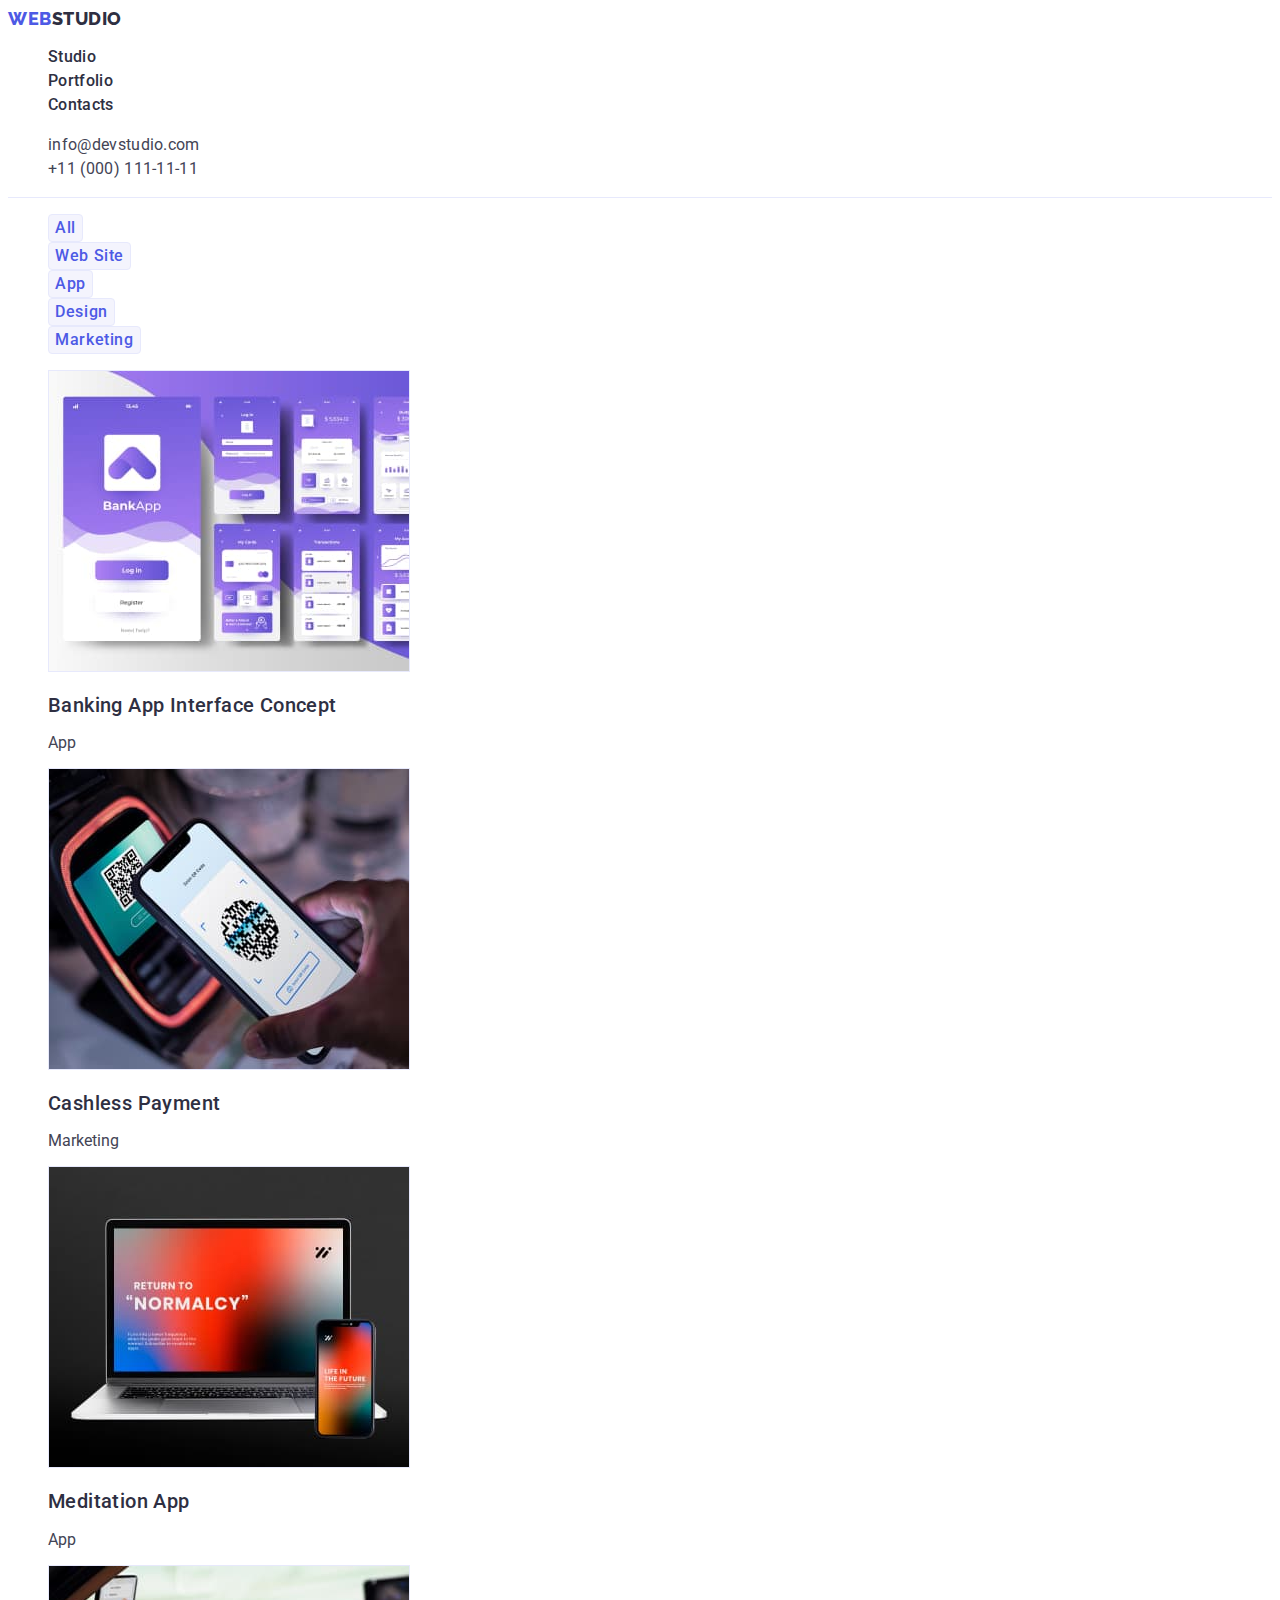
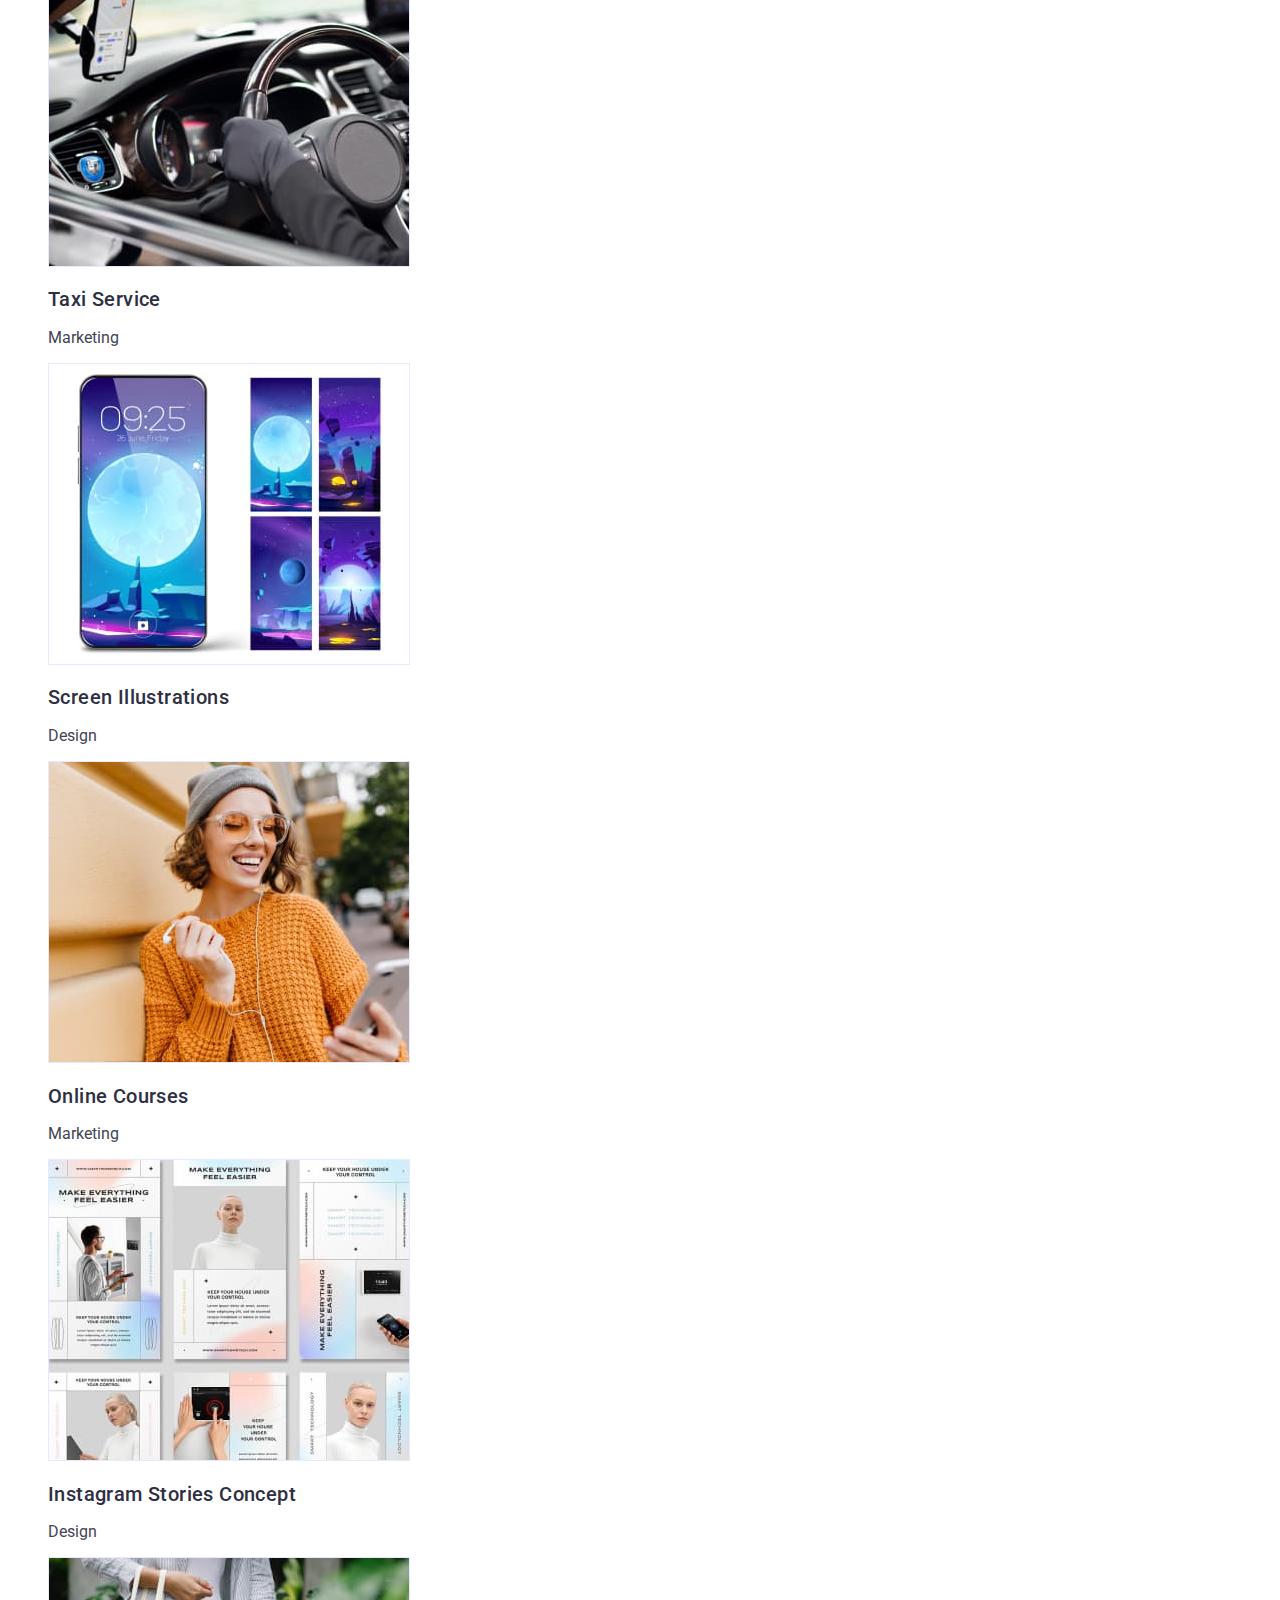
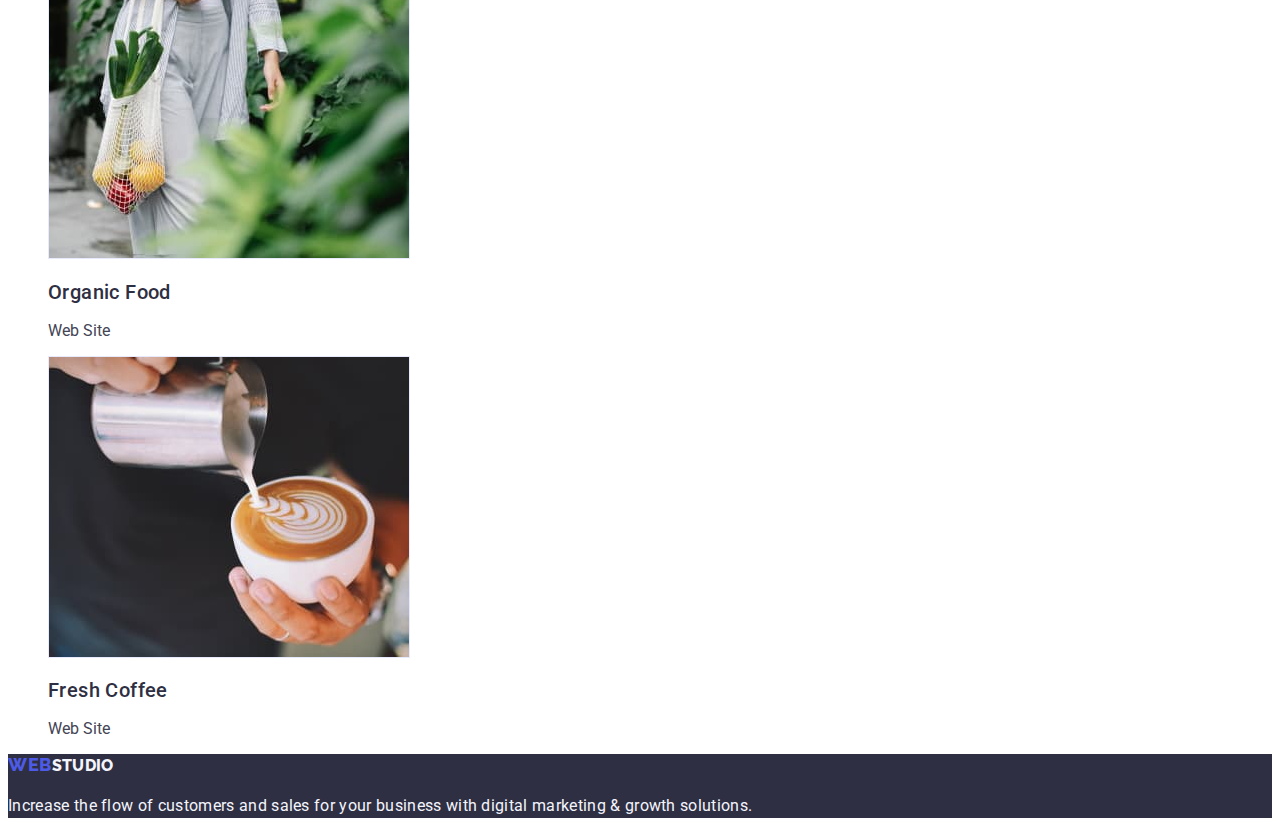
==== commit 79782a20: "last" ====
--- a/portfolio.html
+++ b/portfolio.html
@@ -18,7 +18,7 @@
     <header class="header">
       <nav class="navigation">
         <a class="logo link" href="./index.html"
-          >Web <span class="colored-studio">Studio</span>
+          >Web<span class="colored-studio">Studio</span>
         </a>
         <!-- Navigation section -->
         <ul class="list">
--- a/css/styles.css
+++ b/css/styles.css
@@ -17,6 +17,7 @@
   --main-font: "Roboto", sans-serif;
   --secondary-font: "Raleway", sans-serif;
 }
+
 
 /* Reset - скидання */
 .link{
@@ -63,13 +64,15 @@
   color: var(--ocean-color);
 }
 
+address{
+  font-style: normal;
+}
 .contact-list {
-  font-weight: 500;
+  font-weight: 400;
   font-size: 16px;
   line-height: 1.5;
   letter-spacing: 0.02em;
-  color: var(--slate-color);
-  
+  color: var(--slate-color); 
 }
 
 .contact-list:hover,
@@ -80,9 +83,6 @@
 
 body {
   font-family: var(--main-font);
-  font-size: 16px;
-  line-height: 24px;
-  letter-spacing: 0.02em;
   color: #434455;
   background-color: #ffffff;
 }
@@ -103,8 +103,6 @@
 .button-one {
   color: white;
   background-color: var(--iris-color);
-  box-shadow: 0px 4px 4px rgba(0, 0, 0, 0.15);
-  border-radius: 4px;
   font-family: inherit;
   cursor: pointer;
   font-weight: 500;
@@ -131,6 +129,7 @@
   line-height: 1.5;
   letter-spacing: 0.02em;
   color: var(--slate-color);
+  font-weight: 400;
 }
 
 .title-sections {
@@ -152,10 +151,6 @@
 
 .list-four {
   background: var(--white-color);
-  padding: 0px 0px 32px;
-  box-shadow: 0px 1px 6px rgba(46, 47, 66, 0.08),
-    0px 1px 1px rgba(46, 47, 66, 0.16), 0px 2px 1px rgba(46, 47, 66, 0.08);
-  border-radius: 0px 0px 4px 4px;
 }
 /* Footer */
 
@@ -175,10 +170,7 @@
 
 .portfolio-pics {
   border: 1px solid #e7e9fc;
-  width: 360px;
-  height: 300px;
-  left: 0px;
-  top: 0px;
+
 }
 
 .buttons-menu {
@@ -186,14 +178,11 @@
   border: 1px solid #e7e9fc;
   border-radius: 4px;
   color: var(--iris-color);
+  font-family: "Roboto", sans-serif;
   font-weight: 500;
   font-size: 16px;
   line-height: 1.5;
-  display: flex;
-  align-items: center;
   letter-spacing: 0.04em;
-  padding: 12px 24px;
-  font-family: inherit;
   cursor: pointer;
 }
 
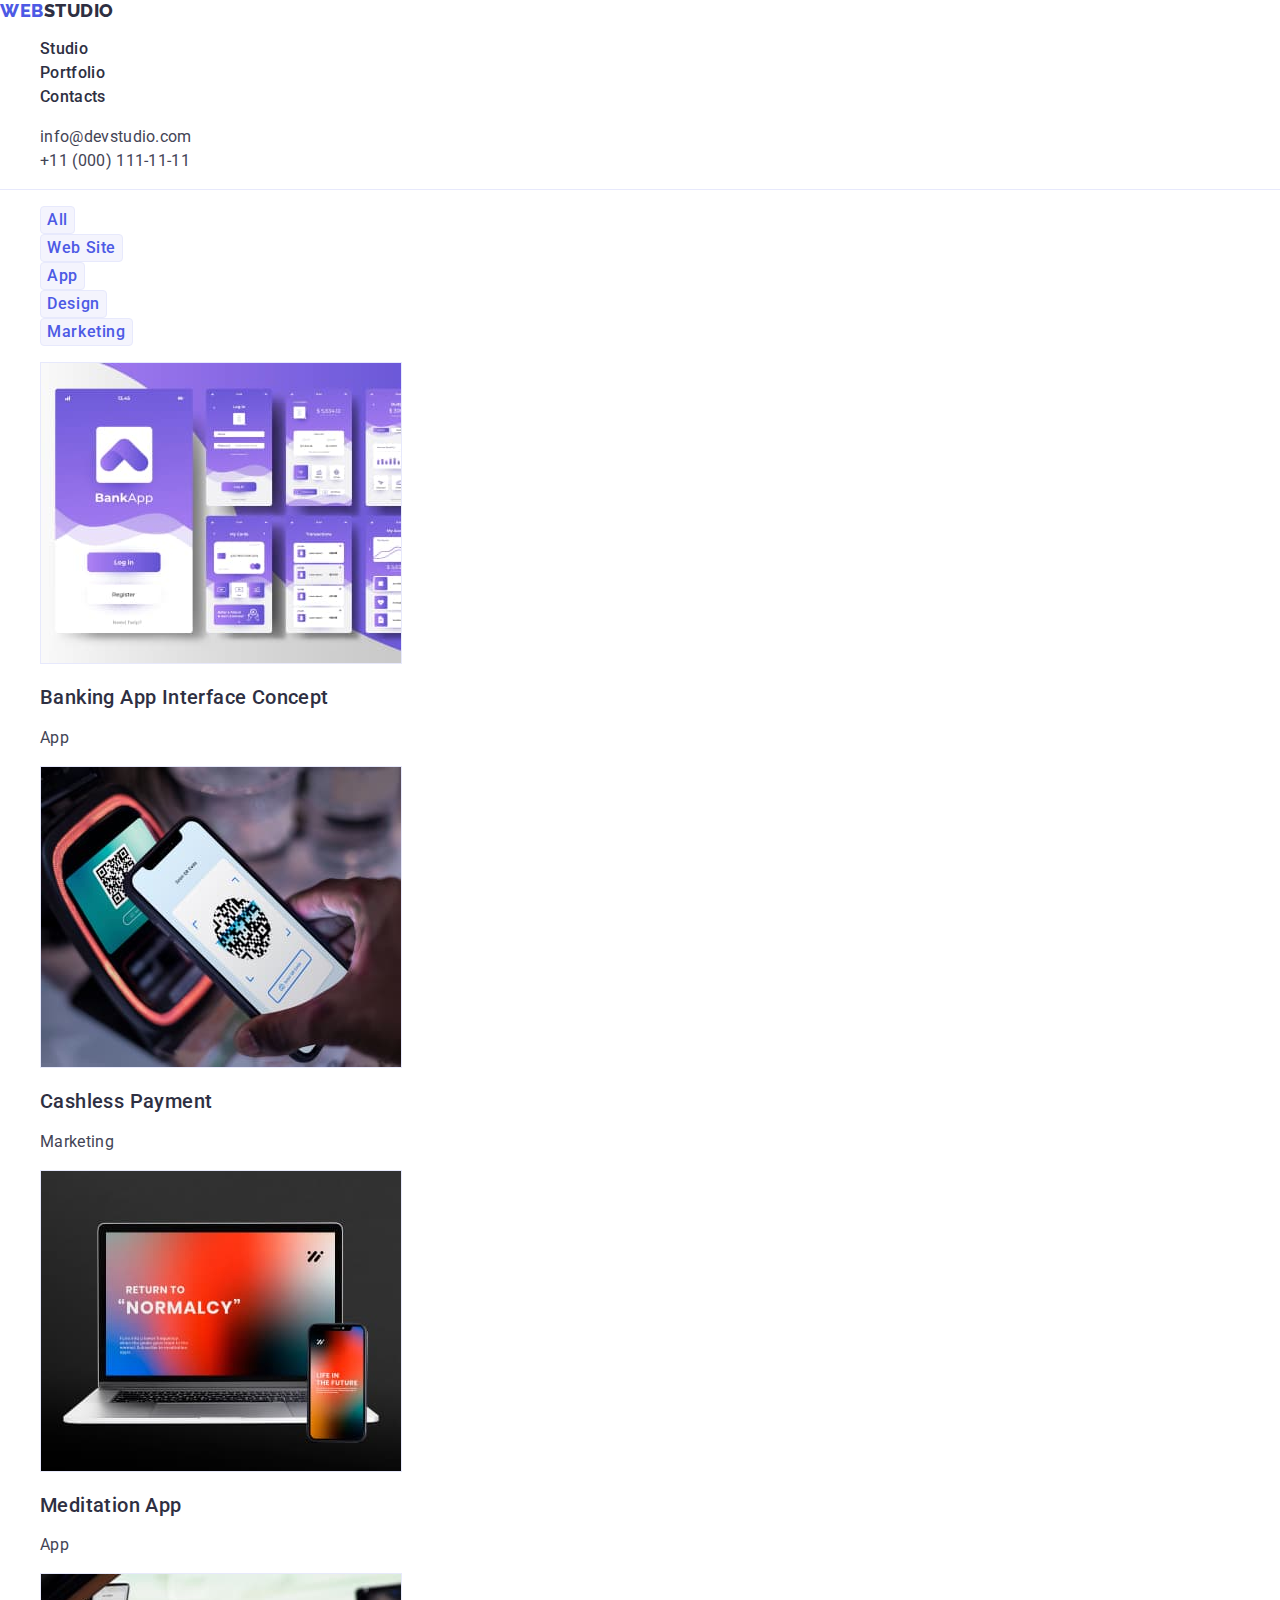
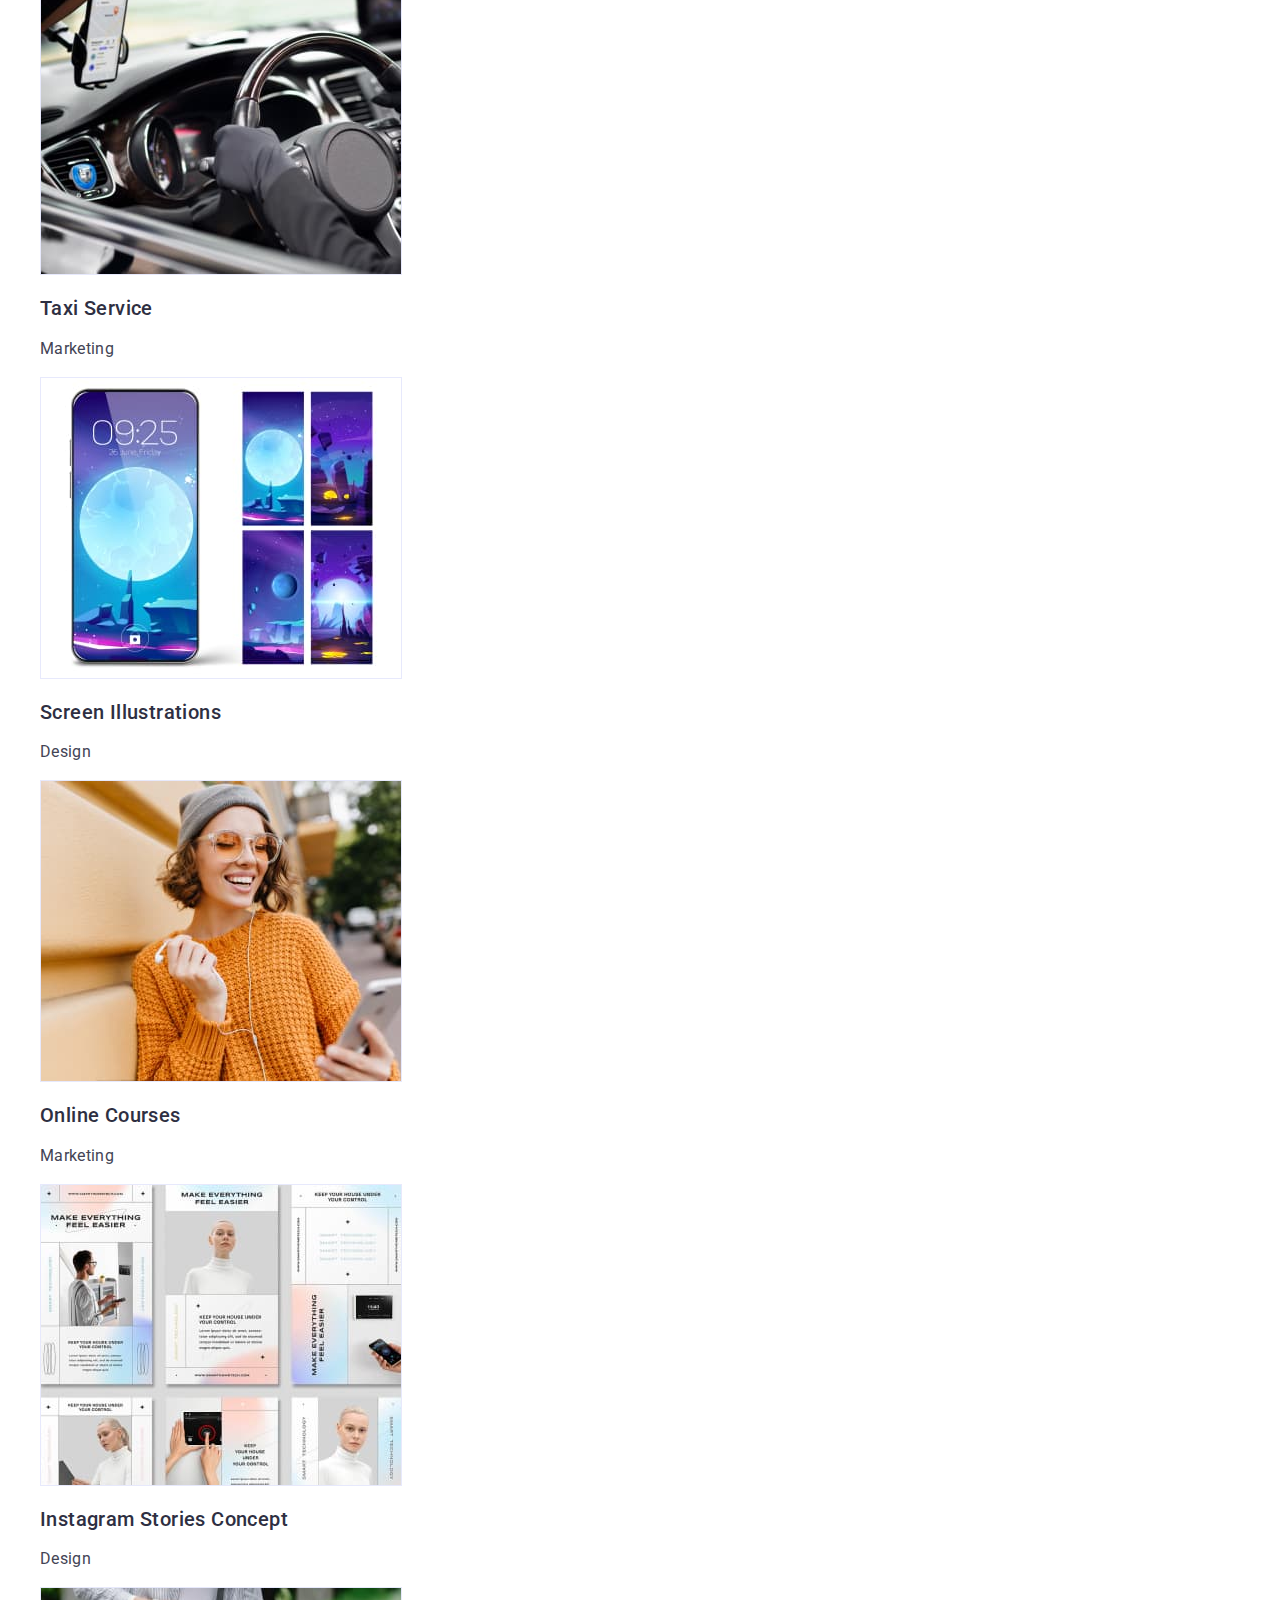
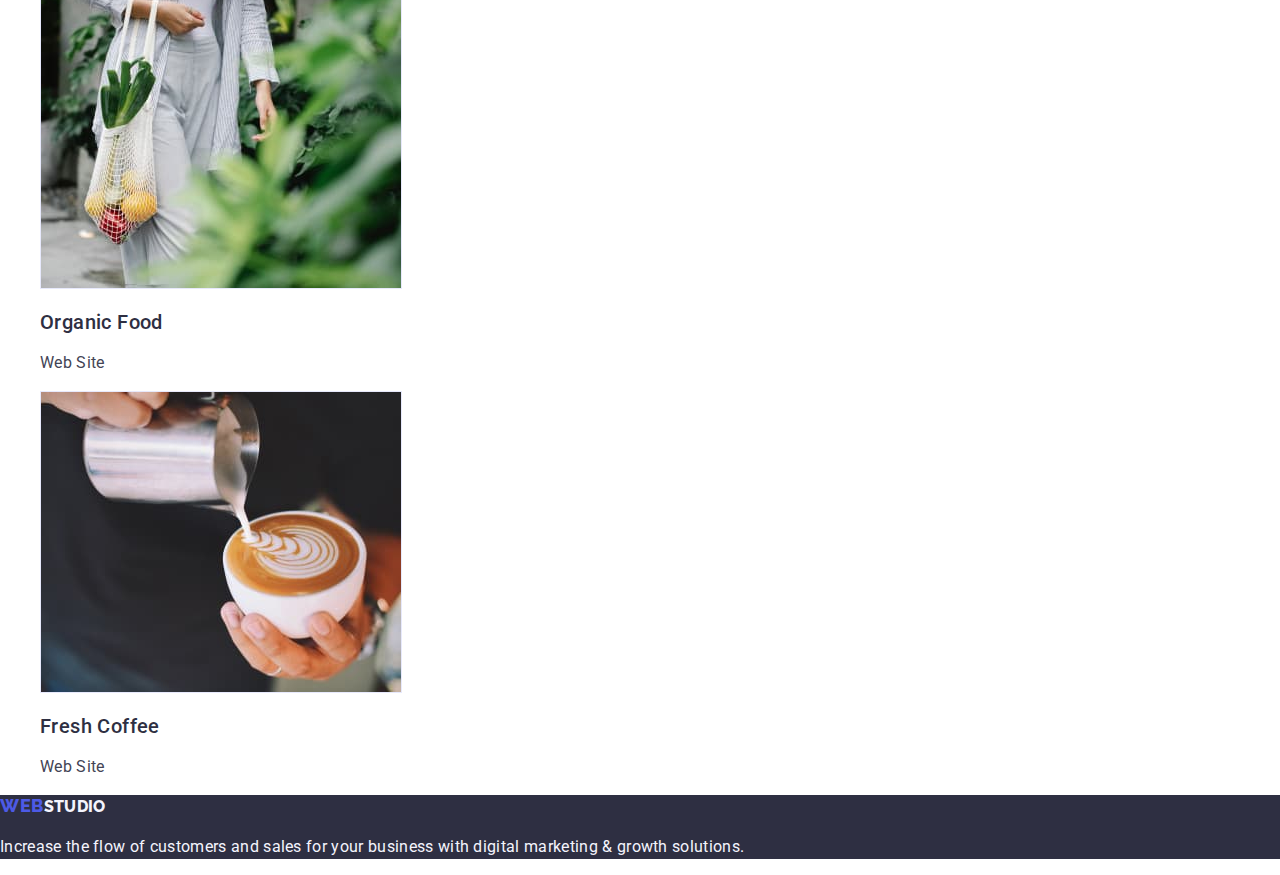
==== commit 43373f2b: "com" ====
--- a/portfolio.html
+++ b/portfolio.html
@@ -5,13 +5,17 @@
     <meta http-equiv="X-UA-Compatible" content="IE=edge" />
     <meta name="viewport" content="width=device-width, initial-scale=1.0" />
     <title>Portfolio</title>
-    <link rel="stylesheet" href="./css/styles.css" />
-    <link rel="preconnect" href="https://fonts.googleapis.com" />
-    <link rel="preconnect" href="https://fonts.gstatic.com" crossorigin />
     <link
-      href="https://fonts.googleapis.com/css2?family=Montserrat:wght@400;700&family=Raleway:wght@800&family=Roboto:wght@400;500;700;900&display=swap"
-      rel="stylesheet"
-    />
+    rel="stylesheet"
+    href="https://cdn.jsdelivr.net/npm/modern-normalize@1.1.0/modern-normalize.min.css"
+  />
+  <link rel="stylesheet" href="./css/styles.css" />
+  <link rel="preconnect" href="https://fonts.googleapis.com" />
+  <link rel="preconnect" href="https://fonts.gstatic.com" crossorigin />
+  <link
+    href="https://fonts.googleapis.com/css2?family=Montserrat:wght@400;700&family=Raleway:wght@800&family=Roboto:wght@400;500;700;900&display=swap"
+    rel="stylesheet"
+  />
   </head>
   <body>
     <!-- Header section -->
--- a/css/styles.css
+++ b/css/styles.css
@@ -131,7 +131,10 @@
   color: var(--slate-color);
   font-weight: 400;
 }
-
+.card-list{
+  letter-spacing: 0.02em;
+  line-height: 1.5;
+}
 .title-sections {
   font-weight: 700;
   font-size: 36px;
